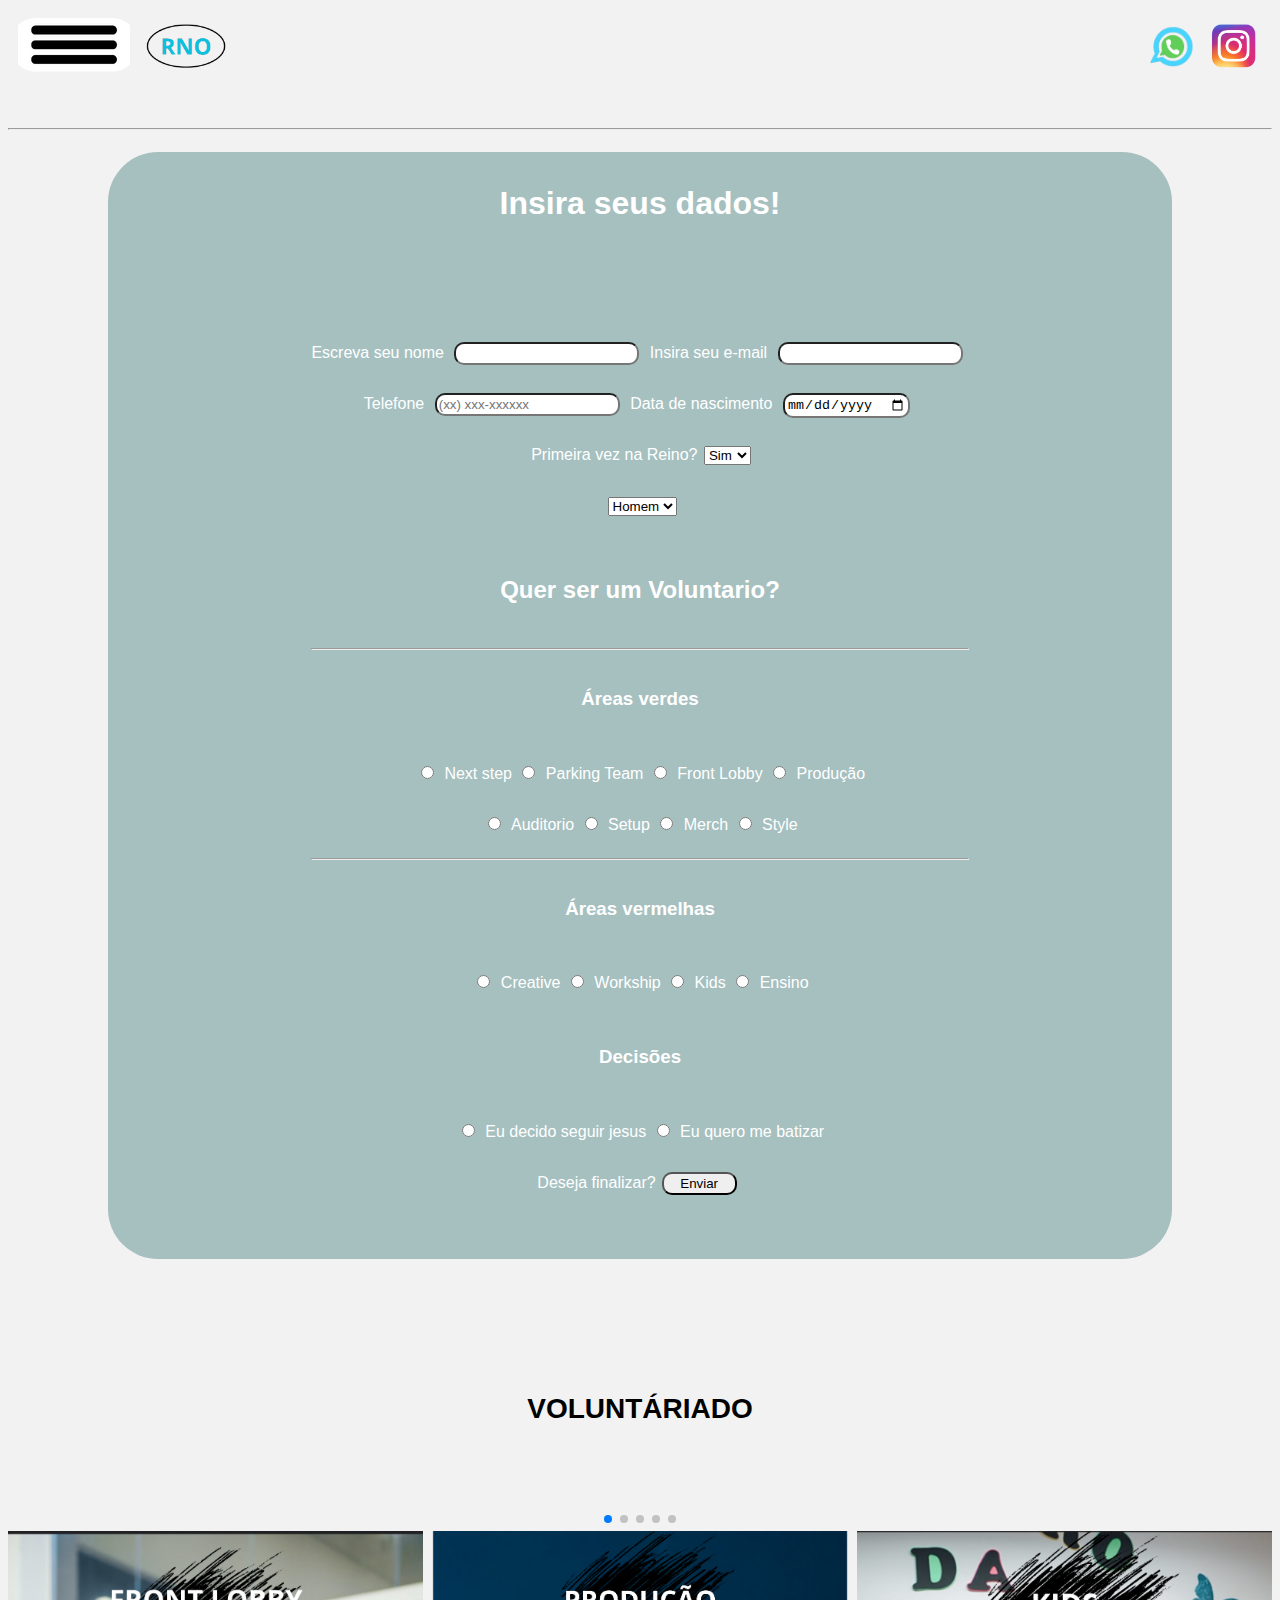
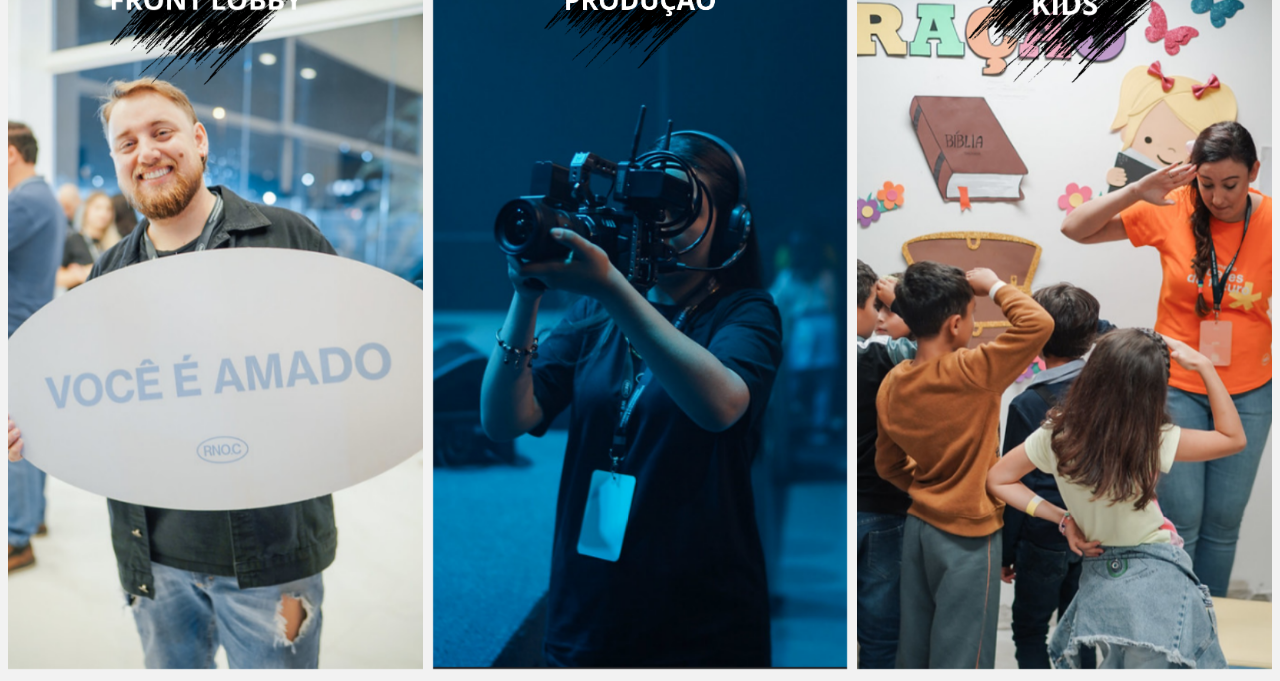
==== novo.voluntario.index.html @ a08fb7a7 "novo.voluntario.index.html" ====
<!Doctype html>
<html>

<head>
   <meta charset="UTF-8">
   <meta name="view-port" content="width=width, initial-scale=1.0">
   <title>Reino church</title>
   <meta name="keywords" content="Chuch,Igreja,Reino church,igreja Reino">
   <meta name="author" content="Elias joão do nascimento jr">
   <link rel="stylesheet" href="reset.css">
   <link href="https://fonts.googleapis.com/css2?family=Poppins:wght@500;600;700&display=swap" rel="stylesheet">
   <link rel="stylesheet" href="https://cdn.jsdelivr.net/npm/swiper@10/swiper-bundle.min.css" />
   <link rel="stylesheet" href="styles.mobile.css">
   <link rel="stylesheet" href="header.css">
   <link rel="icon" type="image/icon" href="Favicon-Reino.png">

</head>

<body>
   <header class="cabecalho">
      <div class="container">
         <input type="checkbox" id="menu" class="container__botao">
         <label for="menu">
            <span class="cabecalho__menu-hamburger container_imagem"></span>
         </label> <!-- até aqui-->
         <ul class="lista-menu">
            <li class="lista-menu__titulo">
               <br>
               <a href="index.html" class="lista-menu__titulo"> Inicio</a>
            </li>

            <li class="lista-menu__item">
               <a href="#" class="lista-menu__link">Volunteers</a>
            </li>
            <li class="lista-menu__item">
               <a href="#" class="lista-menu__link">Líderes</a>
            </li>
            <li class="lista-menu__item">
               <a href="#" class="lista-menu__link">Fotos</a>
            </li>
            <li class="lista-menu__item">
               <a href="#" class="lista-menu__link">Eventos</a>
            </li>
         </ul>
         <img src="Logo-reino.png" class="container_imagem"
            alt="Logo da Reino church"></imag>
      </div>
      <div class="container">

         <img src="Whatssapp.png" class="acesso" alt="Logo Whatssapp">
         <img src="Log.insta.png " class="container_imagem tamanho_logo"
            alt="Logo do instagram">


      </div>
   </header>
   <br>
   <br>
   <hr>
   <div class="Volunteers">

      <h1> Insira seus dados! </h1>
      <br>

      <form class="formulario">
         <label for="nome">Escreva seu nome </label>
         <input type="text" name="nome">

         <label for="e-mail"> Insira seu e-mail </label>
         <input type="text" e-mail="e-mail">

         <br>
         <label for="telefone">Telefone </label>
         <input type="tel" number="telefone" placeholder="(xx) xxx-xxxxxx" pattern="[0-9]{2}-[0-9]{3}-[0-9]{6}">

         <label for="nascimento"> Data de nascimento </label>
         <input type="date" id="birth">

         <br>
         <label for="First" class="escolha"> Primeira vez na Reino? </label>
         <select id="First" name="Place">
            <option value="Sim">Sim</option>
            <option value="Não">Não</option>
         </select>
         <br>
         <label for="First" class="escolha"> </label>
         <select id="First" name="Place">
            <option value="Homem">Homem</option>
            <option value="Mulher">Mulher</option>
         </select>
         <h2>
            Quer ser um Voluntario?
         </h2>
         <hr>
          <h3> Áreas verdes</h3>

         
        <input type="radio" id="Next step" name="grupo" value="Next step">
         <label for="Merch"> Next step </label>
         <input type="radio" id="Parking Team" name="grupo" value="Parking team">
         <label for="Paaking team"> Parking Team </label>
         <input type="radio" id="Front Lobby" name="grupo" value="Front Lobby">
         <label for="Front Lobby"> Front Lobby </label>
         <input type="radio" id="Produção" name="grupo" value="Produção">
         <label for="Produção"> Produção </label>
         <br>
         <input type="radio" id="Auditorio" name="grupo" value="Auditorio">
         <label for="Auditorio"> Auditorio </label>
         <input type="radio" id="Setup" name="grupo" value="Setup">
         <label for="Setup"> Setup </label>
         <input type="radio" id="Merch" name="grupo" value="Merch">
         <label for="Merch"> Merch </label>
          <input type="radio" id="Style" name="grupo" value="Style">
         <label for="Merch"> Style </label>
        
         
        
        
         <hr>
         <h3> Áreas vermelhas</h3>
          <input type="radio" id="Creative" name="grupo" value="Creative">
         <label for="Creative"> Creative </label>
         <input type="radio" id="Workship" name="grupo" value="Workship">
         <label for="Workiship"> Workship </label>
          <input type="radio" id="Kids" name="grupo" value="Kids">
          <label for="Kids"> Kids </label>
         <input type="radio" id="Ensino" name="grupo" value="ensino">
         <label for="Photo"> Ensino </label>
        
           <br>
           <h3>Decisões</h3>
           <input type="radio" id="decisao" name="grupo" value="decisao">
         <label for="Lideres"> Eu decido seguir jesus </label>
         <input type="radio" id="batismo" name="grupo" value="batismo">
         <label for="Lideres"> Eu quero me batizar </label>
         <br>
         <label for="submition">Deseja finalizar?</label>
         <input type="submit" value="Enviar" class="button-submition">

         


      </form>


      <br>
      <br>


   </div>
   <br>
   <br>
   <br>

   <section class="carrossel">
      <h2 class="carrossel__texto">Voluntáriado</h2>

      <!-- Slider main container -->
      <div class="swiper">
         <!-- Additional required wrapper -->
         <!-- troca de fotos ao clicar -->
         <div class="swiper-pagination"></div>
         <div class="swiper-wrapper">
            <!-- Slides -->
            <div class="swiper-slide"><img src="FRONT LOB.png"
                  alt="Foto evento mente de governo"></div>
            <div class="swiper-slide"><img src="PRODUÇÃO.png"
                  alt="Foto evento entre perguntas e pergaminhos"></div>
            <div class="swiper-slide"><img src="KIDS.png"
                  alt="Foto evento simplismente Jesus"></div>
                  <div class="swiper-slide"><img src="LÍDERES.png"
                     alt="Foto evento simplismente Jesus"></div>
                     <div class="swiper-slide"><img src="HOSPITALIDADE.png"
                        alt="Foto evento simplismente Jesus"></div>
                        <div class="swiper-slide"><img src="WORSHIP.png"
                           alt="Foto evento simplismente Jesus"></div>
                           <div class="swiper-slide"><img src="WORSHIP2.png"
                              alt="Foto evento simplismente Jesus"></div>


         <!-- If we need navigation buttons/ serve para navegação dos botõe.. foi olcutado -->
         <div class="swiper-button-prev"></div>
         <div class="swiper-button-next"></div>
      </div>


      <div class="agenda">
         <!-- 1° linha-->
         <div class="agenda_descrição">
            <!--1° coluna-->
            <div class="descrição">
               <!--
         <h3 class="descrição__titulo">Horarios disponíveis?</h3>
         <h2 class="data__titilo-disponivel">Agenda</h2>

         2° coluna
          <img src="imagens/agenda.png" class="imagem__agenda" alt="Imagem de uma agenda">  ajustar depois
         -->

            </div>
         </div>
      </div>
      <!--2° linha
 <div class="agenda__botoes">
   <a href="" class="botoes__ancora"> Clique aqui para agendar</a>
 </div>
 -->
   </section>
   <script>
      function getAge(birth) {
         const current = new Date()
         let diff = current.getFullYear() - birth.getFullYear()

         if (
            new Date(current.getFullYear(), current.getMonth(), current.getDate()) <
            new Date(current.getFullYear(), birth.getMonth(), birth.getDate())
         )
            diff--

         return diff
      }

      // "Pegar" os elementos dos campos:
      const birthField = document.querySelector('#birth')
      const ageField = document.querySelector('#age')

      // Calcular a idade sempre que o campo da data de nascimento for alterado:
      birthField.addEventListener('change', (event) => {
         const date = new Date(event.target.value)

         // concatenando a idade calculada com o termo "anos":
         ageField.value = getAge(date) + ' anos'
      })
   </script>

   <script src="https://cdn.jsdelivr.net/npm/swiper@10/swiper-bundle.min.js"></script>
   <script>
      const swiper = new Swiper('.swiper', {
         spaceBetween: 10,
         slidesPerView: 3,
         pagination: {
            el: '.swiper-pagination',
            type: 'bullets',

         },
      });
   </script>
</body>

</html>
---- styles.mobile.css ----
@import url("styles/header.css");
@import url("styles.banner.css");
@import url("carrossel.css");
:root{
    --Cor-de-fundo:#f2f2f2;
    --Azul:rgb(135, 217, 241);
    --laranja:orange;
    --preto: black;
    --marron:#9e735f;
    --fonte-principal:"arial";
}
body{
    background-color: var(--Cor-de-fundo);
    font-family: var(--fonte-principal);
    font-size: 16px;
    font-weight: 300;
    font-display: swap;
    
}.formulario{
   text-align:center;
}
---- header.css ----
.cabecalho__menu-hamburger{
       width: 35px;
       height:35px;
       background-image: url("menu-hamburger.png");
       background-repeat: no-repeat;
       background-position: center;
       display:inline-block;
       margin: 0px 0px 0px 10px;
}

.cabecalho{
       
       background-color: var(--cor-de-fundo);
       display: flex;
       justify-content: space-between;
       align-items: center;
       position: relative; /** permite inserir outros atributos a botar pra cima pra baixo **/
       width: -880px;
}
.container{
       display: flex;
       align-items: center;
       background-color: var(--cor-de-fundo);
}

.container_imagem{
       padding: 1em;
       text-align: center;
       width: 80px;

}

.tamanho_logo,.acesso{
       width: 45px;
       
}
.lista-menu{
       display: none;
       position: absolute; /** determina quem vem antes de depois da posição do menu **/
       top: 84%; /* serve para descer a lista do menu */
       width: 30vw;
       margin: 0px 0px 0px -40px;
       list-style-type: none;
       background-color: var(--Cor-de-fundo);
}

.container__botao:checked~ .lista-menu{
       display: block; /** o ~ usado serve como condicionador ***/
}

 .lista-menu__item{
    padding: 1em;
    background-color: var(--branco);
}

.lista-menu__titulo{
       color: var(--laranja);
       font-weight: 600;
	   text-decoration:none;
	   text-transform: uppercase;
	   margin: 0px 0px 0px 10.1px;
} 

.lista-menu__link{
       color: var(--preto);
       -webkit-background-clip: text;
       -webkit-animation-fill-color:transparent;
       background-clip: text;
       text-transform: uppercase;
       text-decoration: none;
}

.container__botao{
       display: none;
}

.Volunteers{
	background-color:#a6c0bf;
	border-radius: 50px;
	text-align:center;
	align-items:center;
	color: white;
	line-height: 3.2;
	box-shadow: blue;
	text-decoration:none;
	margin: 0px 100px 0px 100px;
	
}
.button{
	
	text-decoration:none;
	border-radius: 5px;
	text-align:center;
	color:white;
	display:inline-block;
	font-size:16px;
	margin: 4px 2px;
	
	
}
.bnt1{
	background-color:white;
	color:black;
	border-radius: 5px;
	text-decoration: none;
	margin: 3px 8px;
	cursor:pointer;
	display:inline-block;
}
.bnt1:hover{
	background-color:#a6c0bf;
}
.formulario{
       display: inline-table;
       text-align: center;
}
.formulario label{
       display: inline-flexbox;
}
.formulario input{
       padding: 2px 3px;
       margin: 6px 6px 10px;
       border-radius: 10px;
	border-styles:insert;
	padding-inline: 2px;
}
.escolha{
       padding: 2px 2px;
}
.h2{
       border:2px #fff;
       
}
.button-submition{
       width: 75px;
       
}
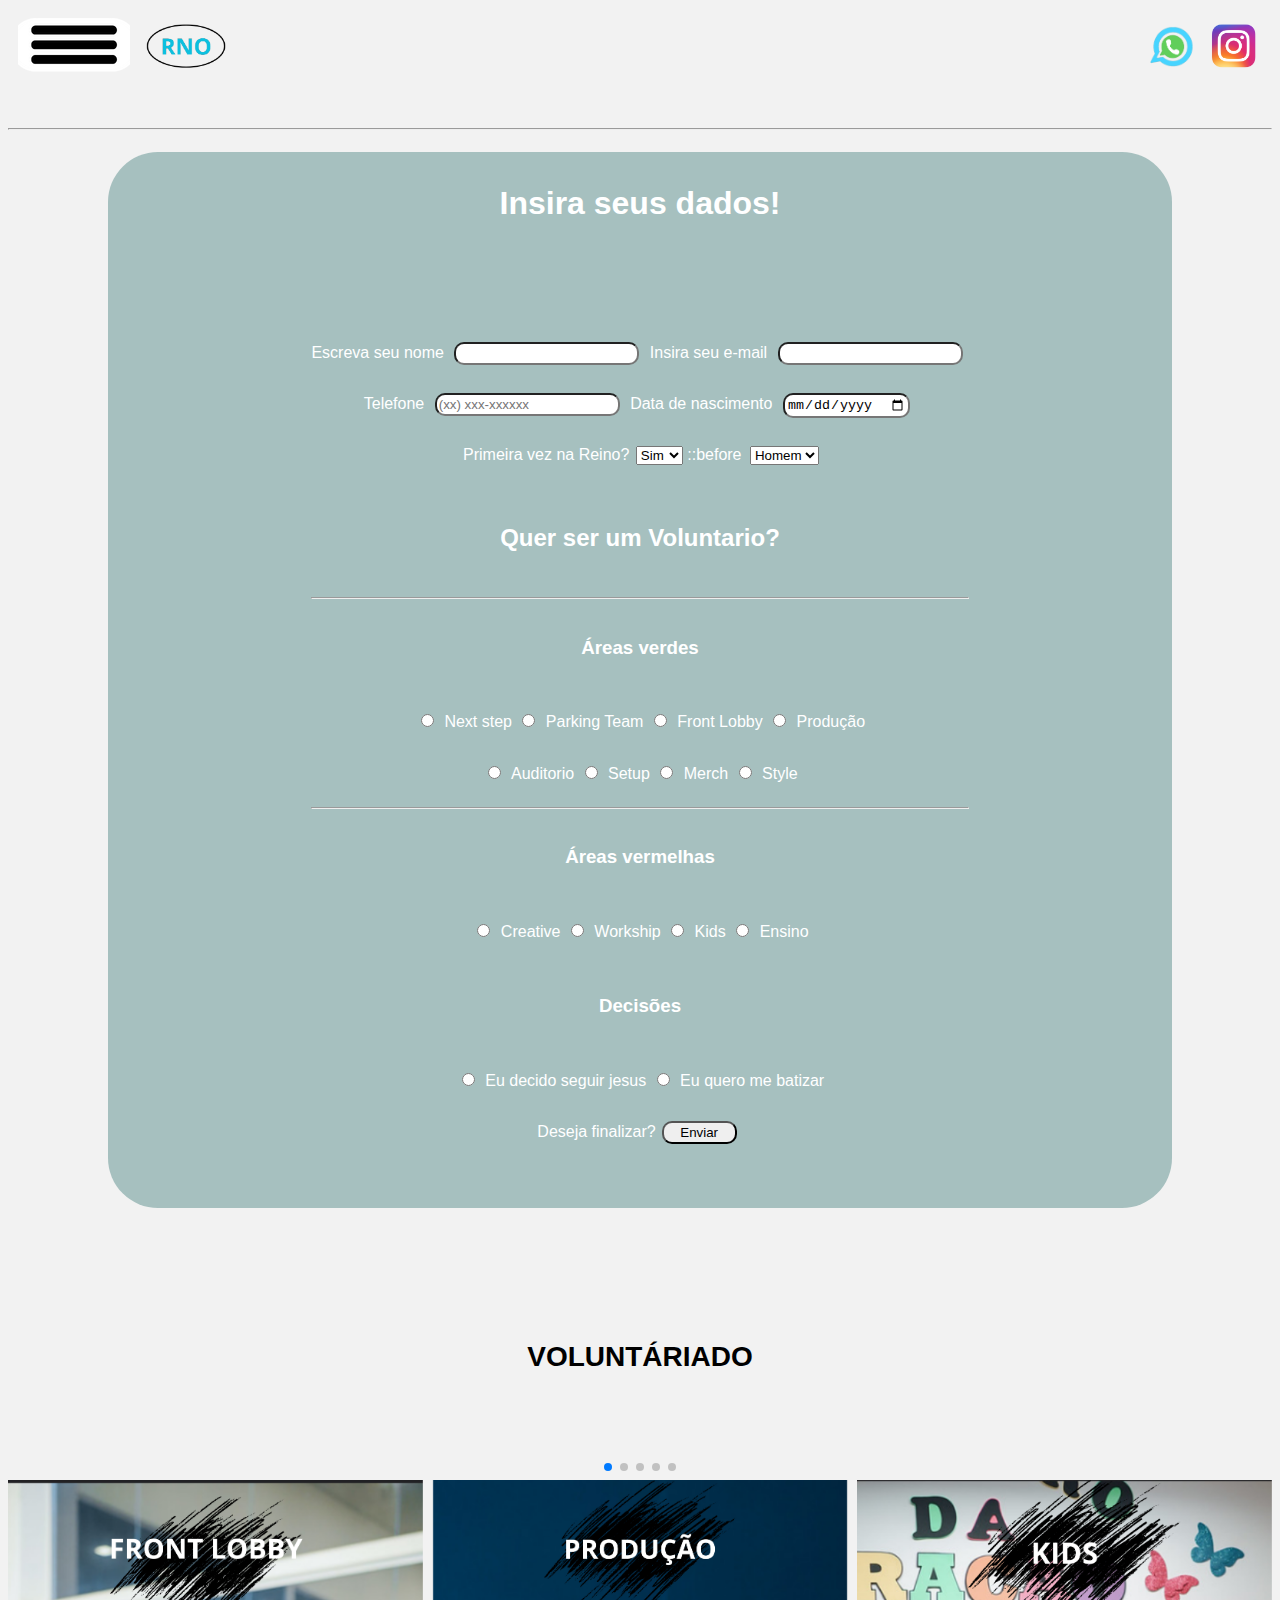
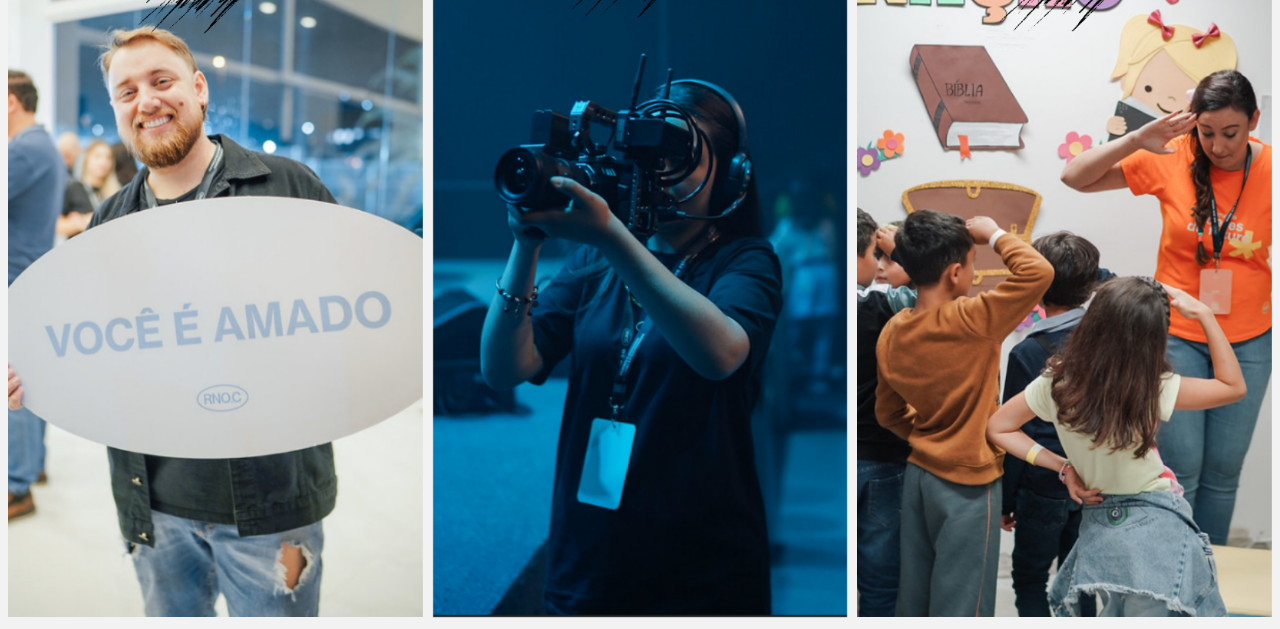
==== commit 1ad86522: "novo.voluntario.index.html" ====
--- a/novo.voluntario.index.html
+++ b/novo.voluntario.index.html
@@ -82,7 +82,7 @@
             <option value="Sim">Sim</option>
             <option value="Não">Não</option>
          </select>
-         <br>
+        ::before
          <label for="First" class="escolha"> </label>
          <select id="First" name="Place">
             <option value="Homem">Homem</option>
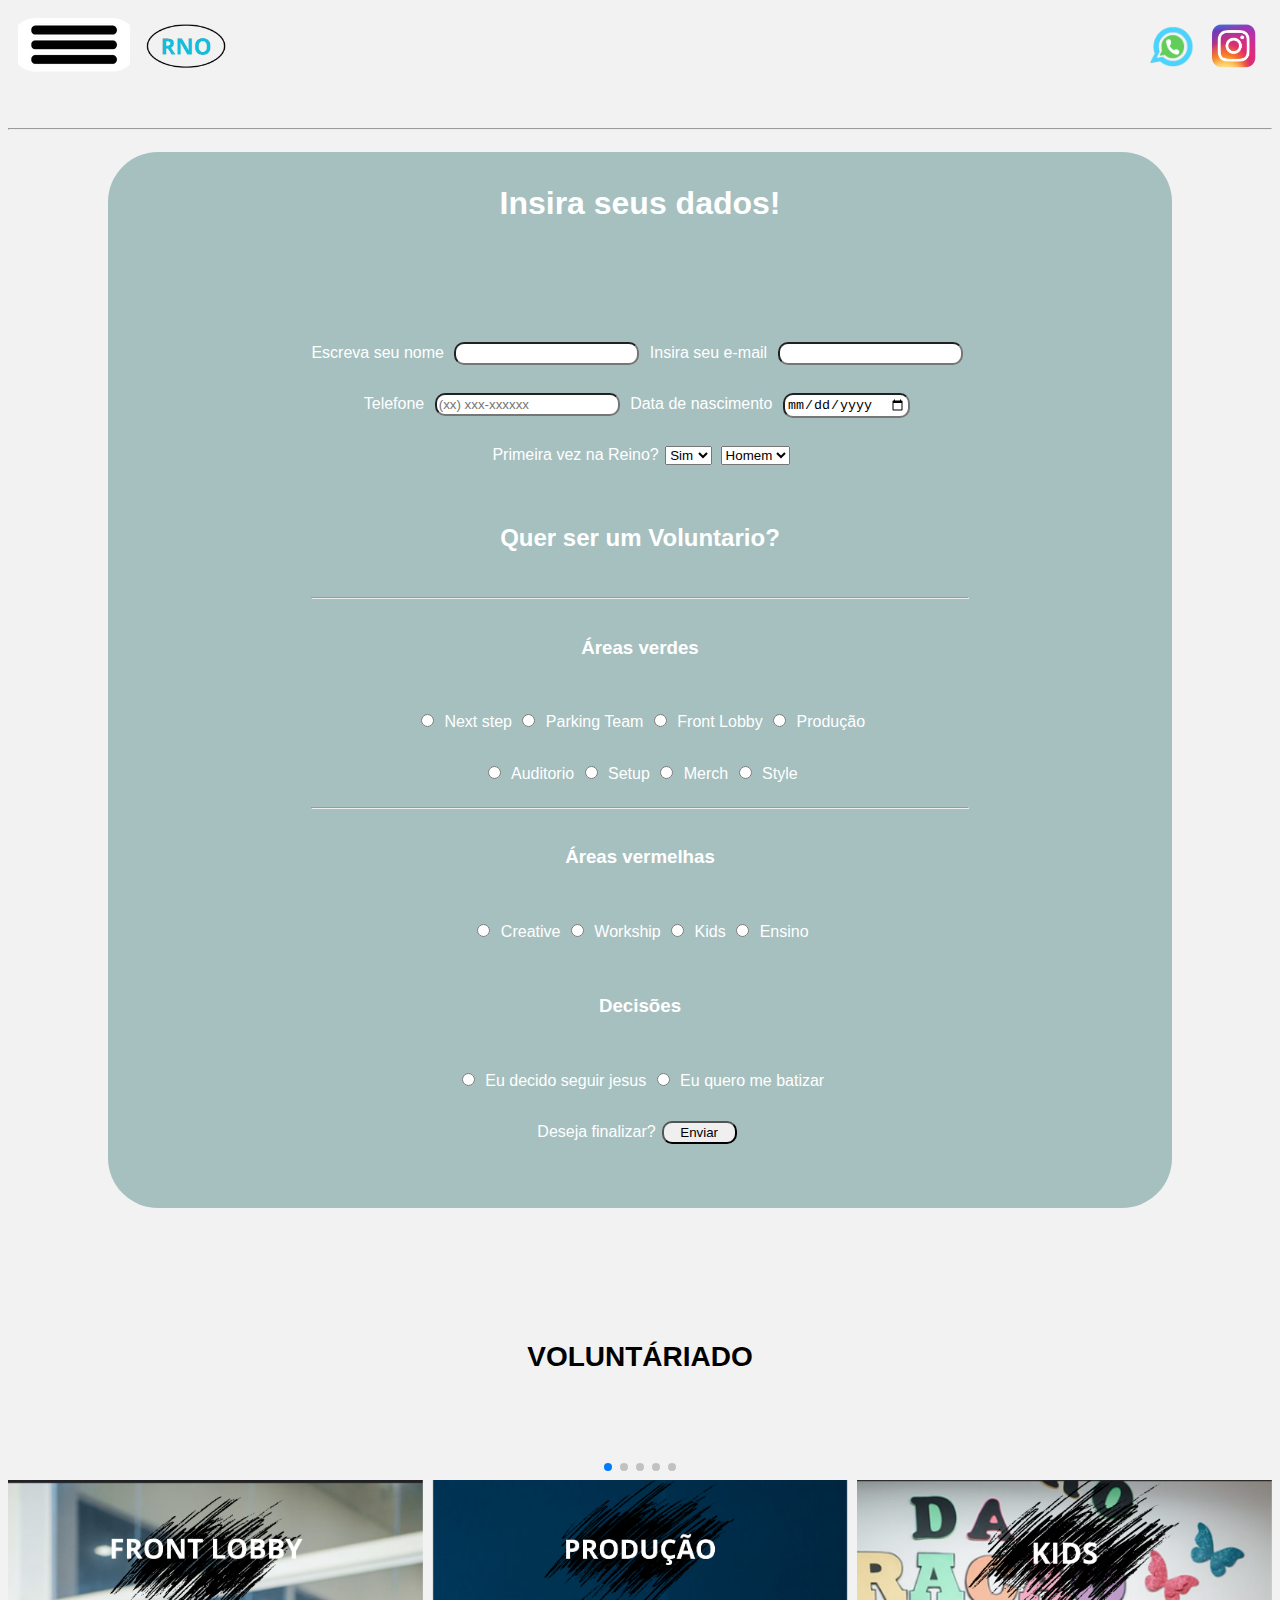
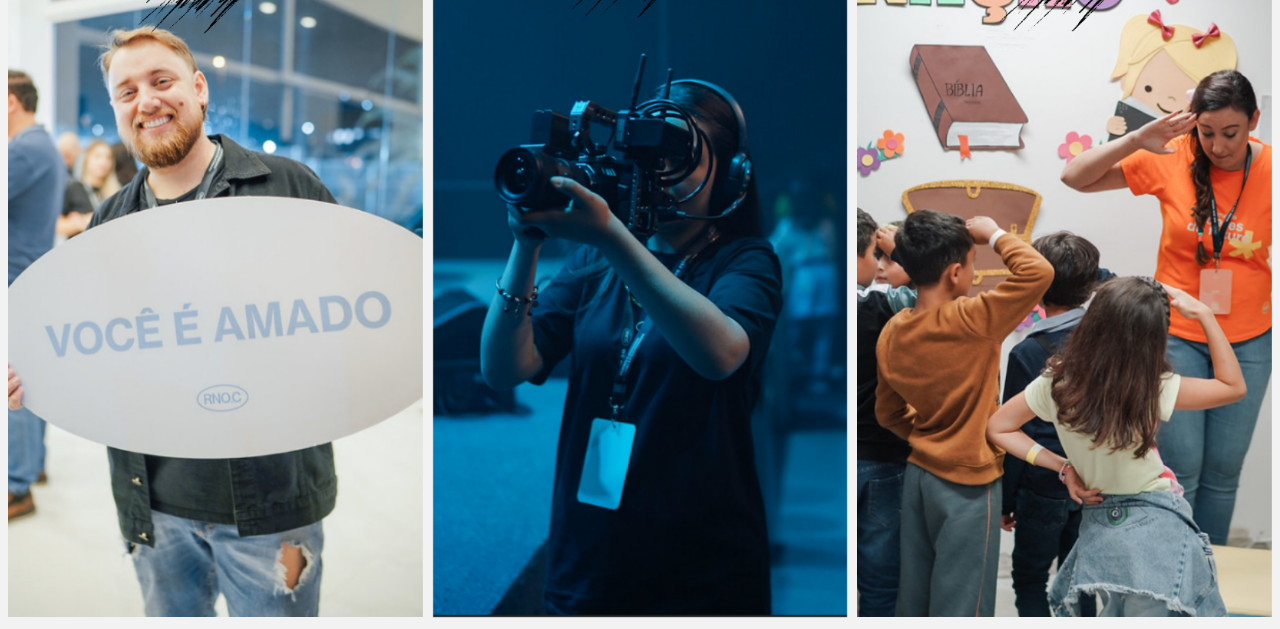
==== commit 1684c563: "novo.voluntario.index.html" ====
--- a/novo.voluntario.index.html
+++ b/novo.voluntario.index.html
@@ -82,7 +82,6 @@
             <option value="Sim">Sim</option>
             <option value="Não">Não</option>
          </select>
-        ::before
          <label for="First" class="escolha"> </label>
          <select id="First" name="Place">
             <option value="Homem">Homem</option>
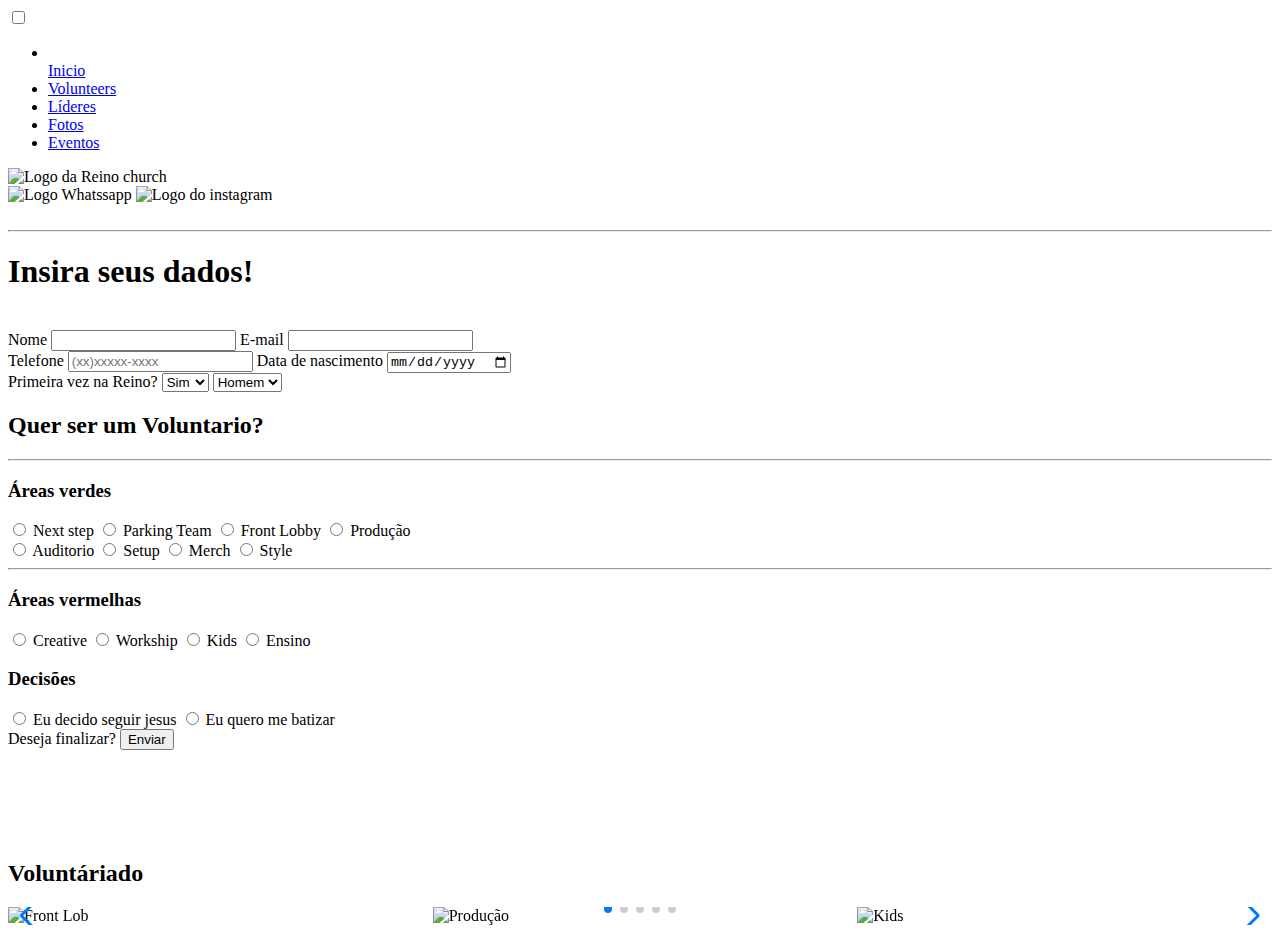
==== commit ba7161ce: "Add files via upload" ====
--- a/novo.voluntario.index.html
+++ b/novo.voluntario.index.html
@@ -10,9 +10,9 @@
    <link rel="stylesheet" href="reset.css">
    <link href="https://fonts.googleapis.com/css2?family=Poppins:wght@500;600;700&display=swap" rel="stylesheet">
    <link rel="stylesheet" href="https://cdn.jsdelivr.net/npm/swiper@10/swiper-bundle.min.css" />
-   <link rel="stylesheet" href="styles.mobile.css">
-   <link rel="stylesheet" href="header.css">
-   <link rel="icon" type="image/icon" href="Favicon-Reino.png">
+   <link rel="stylesheet" href="../Volunteers Manager System.css/Styles/styles.mobile.css">
+   <link rel="stylesheet" href="../Volunteers Manager System.css/Styles/header.css">
+   <link rel="icon" type="image/icon" href="../Volunteers Manager System.css/imagens/Favicon-Reino.png">
 
 </head>
 
@@ -42,48 +42,50 @@
                <a href="#" class="lista-menu__link">Eventos</a>
             </li>
          </ul>
-         <img src="Logo-reino.png" class="container_imagem"
+         <img src="../Volunteers Manager System.css/imagens/Logo-reino.png" class="container_imagem"
             alt="Logo da Reino church"></imag>
       </div>
       <div class="container">
 
-         <img src="Whatssapp.png" class="acesso" alt="Logo Whatssapp">
-         <img src="Log.insta.png " class="container_imagem tamanho_logo"
+         <img src="../Volunteers Manager System.css/imagens/Whatssapp.png" class="acesso" alt="Logo Whatssapp">
+         <img src="../Volunteers Manager System.css/imagens/Log.insta.png" class="container_imagem tamanho_logo"
             alt="Logo do instagram">
 
 
       </div>
    </header>
    <br>
-   <br>
    <hr>
    <div class="Volunteers">
 
       <h1> Insira seus dados! </h1>
       <br>
 
-      <form class="formulario">
-         <label for="nome">Escreva seu nome </label>
-         <input type="text" name="nome">
-
-         <label for="e-mail"> Insira seu e-mail </label>
-         <input type="text" e-mail="e-mail">
-
+      <form class="formulario" action="https://api.sheetmonkey.io/form/mSFvk3UHHxduAbb7v1hV99" method="post">
+        
+         <label>
+         <span>Nome</span>
+         <input type="text" name="Nome">
+         </label>
+
+         <label>E-mail</label>
+         <input type="email"  name="email" e-mail="E-mail">
+         
          <br>
          <label for="telefone">Telefone </label>
-         <input type="tel" number="telefone" placeholder="(xx) xxx-xxxxxx" pattern="[0-9]{2}-[0-9]{3}-[0-9]{6}">
-
-         <label for="nascimento"> Data de nascimento </label>
-         <input type="date" id="birth">
-
-         <br>
-         <label for="First" class="escolha"> Primeira vez na Reino? </label>
-         <select id="First" name="Place">
+         <input type="number"  name="Telefone" number="telefone" required placeholder="(xx)xxxxx-xxxx">
+
+         <label for="Data de aniversário"> Data de nascimento </label>
+         <input type="date" name="data de aniversário" value="Data de aniversário">
+
+         <br>
+         <label for="primeira vez" class="escolha"> Primeira vez na Reino? </label>
+         <select id="First" name="Primeira vez">
             <option value="Sim">Sim</option>
             <option value="Não">Não</option>
          </select>
          <label for="First" class="escolha"> </label>
-         <select id="First" name="Place">
+         <select id="Sexo" name="Sexo">
             <option value="Homem">Homem</option>
             <option value="Mulher">Mulher</option>
          </select>
@@ -91,53 +93,48 @@
             Quer ser um Voluntario?
          </h2>
          <hr>
-          <h3> Áreas verdes</h3>
-
-         
-        <input type="radio" id="Next step" name="grupo" value="Next step">
+         <h3> Áreas verdes</h3>
+
+
+         <input type="radio" id="Next step" name="Volunteers" value="Next step">
          <label for="Merch"> Next step </label>
-         <input type="radio" id="Parking Team" name="grupo" value="Parking team">
+         <input type="radio" id="Parking Team" name="Volunteers" value="Parking team">
          <label for="Paaking team"> Parking Team </label>
-         <input type="radio" id="Front Lobby" name="grupo" value="Front Lobby">
+         <input type="radio" id="Front Lobby" name="Volunteers" value="Front Lobby">
          <label for="Front Lobby"> Front Lobby </label>
-         <input type="radio" id="Produção" name="grupo" value="Produção">
+         <input type="radio" id="Produção" name="Volunteers" value="Produção">
          <label for="Produção"> Produção </label>
          <br>
-         <input type="radio" id="Auditorio" name="grupo" value="Auditorio">
+         <input type="radio" id="Auditorio" name="Volunteers" value="Auditorio">
          <label for="Auditorio"> Auditorio </label>
-         <input type="radio" id="Setup" name="grupo" value="Setup">
+         <input type="radio" id="Setup" name="Volunteers" value="Setup">
          <label for="Setup"> Setup </label>
-         <input type="radio" id="Merch" name="grupo" value="Merch">
+         <input type="radio" id="Merch" name="Volunteers" value="Merch">
          <label for="Merch"> Merch </label>
-          <input type="radio" id="Style" name="grupo" value="Style">
+         <input type="radio" id="Style" name="Volunteers" value="Style">
          <label for="Merch"> Style </label>
-        
-         
-        
-        
+
          <hr>
          <h3> Áreas vermelhas</h3>
-          <input type="radio" id="Creative" name="grupo" value="Creative">
+         <input type="radio" id="Creative" name="Volunteers" value="Creative">
          <label for="Creative"> Creative </label>
-         <input type="radio" id="Workship" name="grupo" value="Workship">
+         <input type="radio" id="Workship" name="volunteers" value="Workship">
          <label for="Workiship"> Workship </label>
-          <input type="radio" id="Kids" name="grupo" value="Kids">
-          <label for="Kids"> Kids </label>
-         <input type="radio" id="Ensino" name="grupo" value="ensino">
-         <label for="Photo"> Ensino </label>
-        
-           <br>
-           <h3>Decisões</h3>
-           <input type="radio" id="decisao" name="grupo" value="decisao">
-         <label for="Lideres"> Eu decido seguir jesus </label>
-         <input type="radio" id="batismo" name="grupo" value="batismo">
-         <label for="Lideres"> Eu quero me batizar </label>
+         <input type="radio" id="Kids" name="Volunteers" value="Kids">
+         <label for="Kids"> Kids </label>
+         <input type="radio" id="Ensino" name="Volunteers" value="ensino">
+         <label for="Ensino"> Ensino </label>
+
+         <br>
+         <h3>Decisões</h3>
+         <input type="radio" id="Aceito a jesus" name="Aceito a jesus" value="Sim">
+         <label for="Aceito a jesus"> Eu decido seguir jesus </label>
+         <input type="radio" id="Batismo" name="Deseja se batizar" value="Desejo me batizar">
+         <label for="Batismo"> Eu quero me batizar </label>
          <br>
          <label for="submition">Deseja finalizar?</label>
          <input type="submit" value="Enviar" class="button-submition">
 
-         
-
 
       </form>
 
@@ -154,41 +151,40 @@
    <section class="carrossel">
       <h2 class="carrossel__texto">Voluntáriado</h2>
 
-      <!-- Slider main container -->
       <div class="swiper">
-         <!-- Additional required wrapper -->
-         <!-- troca de fotos ao clicar -->
+
          <div class="swiper-pagination"></div>
          <div class="swiper-wrapper">
-            <!-- Slides -->
-            <div class="swiper-slide"><img src="FRONT LOB.png"
-                  alt="Foto evento mente de governo"></div>
-            <div class="swiper-slide"><img src="PRODUÇÃO.png"
-                  alt="Foto evento entre perguntas e pergaminhos"></div>
-            <div class="swiper-slide"><img src="KIDS.png"
-                  alt="Foto evento simplismente Jesus"></div>
-                  <div class="swiper-slide"><img src="LÍDERES.png"
-                     alt="Foto evento simplismente Jesus"></div>
-                     <div class="swiper-slide"><img src="HOSPITALIDADE.png"
-                        alt="Foto evento simplismente Jesus"></div>
-                        <div class="swiper-slide"><img src="WORSHIP.png"
-                           alt="Foto evento simplismente Jesus"></div>
-                           <div class="swiper-slide"><img src="WORSHIP2.png"
-                              alt="Foto evento simplismente Jesus"></div>
-
-
-         <!-- If we need navigation buttons/ serve para navegação dos botõe.. foi olcutado -->
-         <div class="swiper-button-prev"></div>
-         <div class="swiper-button-next"></div>
-      </div>
-
-
-      <div class="agenda">
-         <!-- 1° linha-->
-         <div class="agenda_descrição">
-            <!--1° coluna-->
-            <div class="descrição">
-               <!--
+
+            <div class="swiper-slide"><img src="../Volunteers Manager System.css/imagens/Imagens Grupos/FRONT LOB.png"
+                  alt="Front Lob"></div>
+            <div class="swiper-slide"><img src="../Volunteers Manager System.css/imagens/Imagens Grupos/PRODUÇÃO.png"
+                  alt="Produção"></div>
+            <div class="swiper-slide"><img src="../Volunteers Manager System.css/imagens/Imagens Grupos/KIDS.png"
+                  alt="Kids"></div>
+            <div class="swiper-slide"><img src="../Volunteers Manager System.css/imagens/Imagens Grupos/LÍDERES.png"
+                  alt="Líderes"></div>
+            <div class="swiper-slide"><img
+                  src="../Volunteers Manager System.css/imagens/Imagens Grupos/HOSPITALIDADE.png" alt="HOSPITALIDADE">
+            </div>
+            <div class="swiper-slide"><img src="../Volunteers Manager System.css/imagens/Imagens Grupos/WORSHIP.png"
+                  alt="Workship"></div>
+            <div class="swiper-slide"><img src="../Volunteers Manager System.css/imagens/Imagens Grupos/WORSHIP2.png"
+                  alt="Workship"></div>
+
+
+
+            <div class="swiper-button-prev"></div>
+            <div class="swiper-button-next"></div>
+         </div>
+
+
+         <div class="Box-secundario">
+            <!-- 1° linha-->
+            <div class="Box_secund">
+               <!--1° coluna-->
+               <div class="Geral">
+                  <!--
          <h3 class="descrição__titulo">Horarios disponíveis?</h3>
          <h2 class="data__titilo-disponivel">Agenda</h2>
 
@@ -196,14 +192,15 @@
           <img src="imagens/agenda.png" class="imagem__agenda" alt="Imagem de uma agenda">  ajustar depois
          -->
 
+               </div>
             </div>
          </div>
-      </div>
-      <!--2° linha
+         <!--2° linha
  <div class="agenda__botoes">
    <a href="" class="botoes__ancora"> Clique aqui para agendar</a>
  </div>
  -->
+ 
    </section>
    <script>
       function getAge(birth) {
@@ -219,15 +216,15 @@
          return diff
       }
 
-      // "Pegar" os elementos dos campos:
+
       const birthField = document.querySelector('#birth')
       const ageField = document.querySelector('#age')
 
-      // Calcular a idade sempre que o campo da data de nascimento for alterado:
+
       birthField.addEventListener('change', (event) => {
          const date = new Date(event.target.value)
 
-         // concatenando a idade calculada com o termo "anos":
+
          ageField.value = getAge(date) + ' anos'
       })
    </script>
@@ -246,4 +243,4 @@
    </script>
 </body>
 
-</html>
+</html>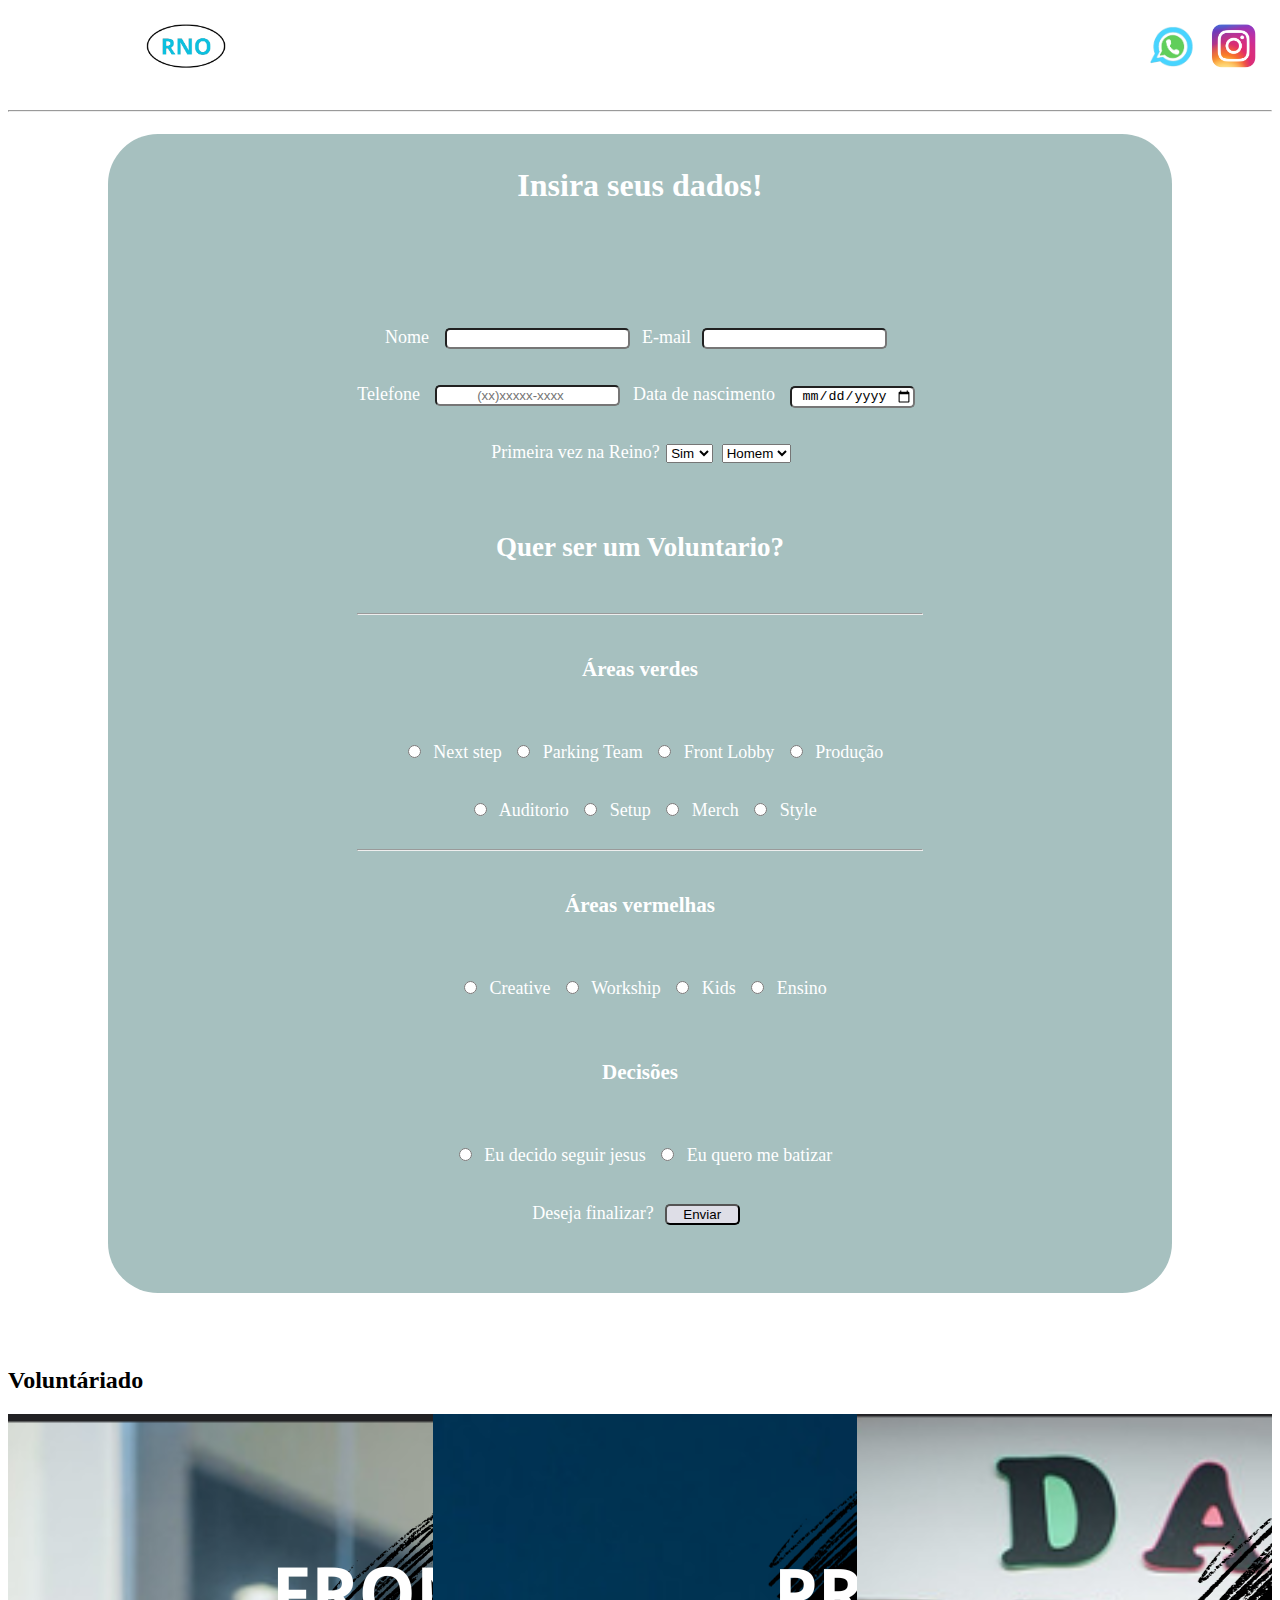
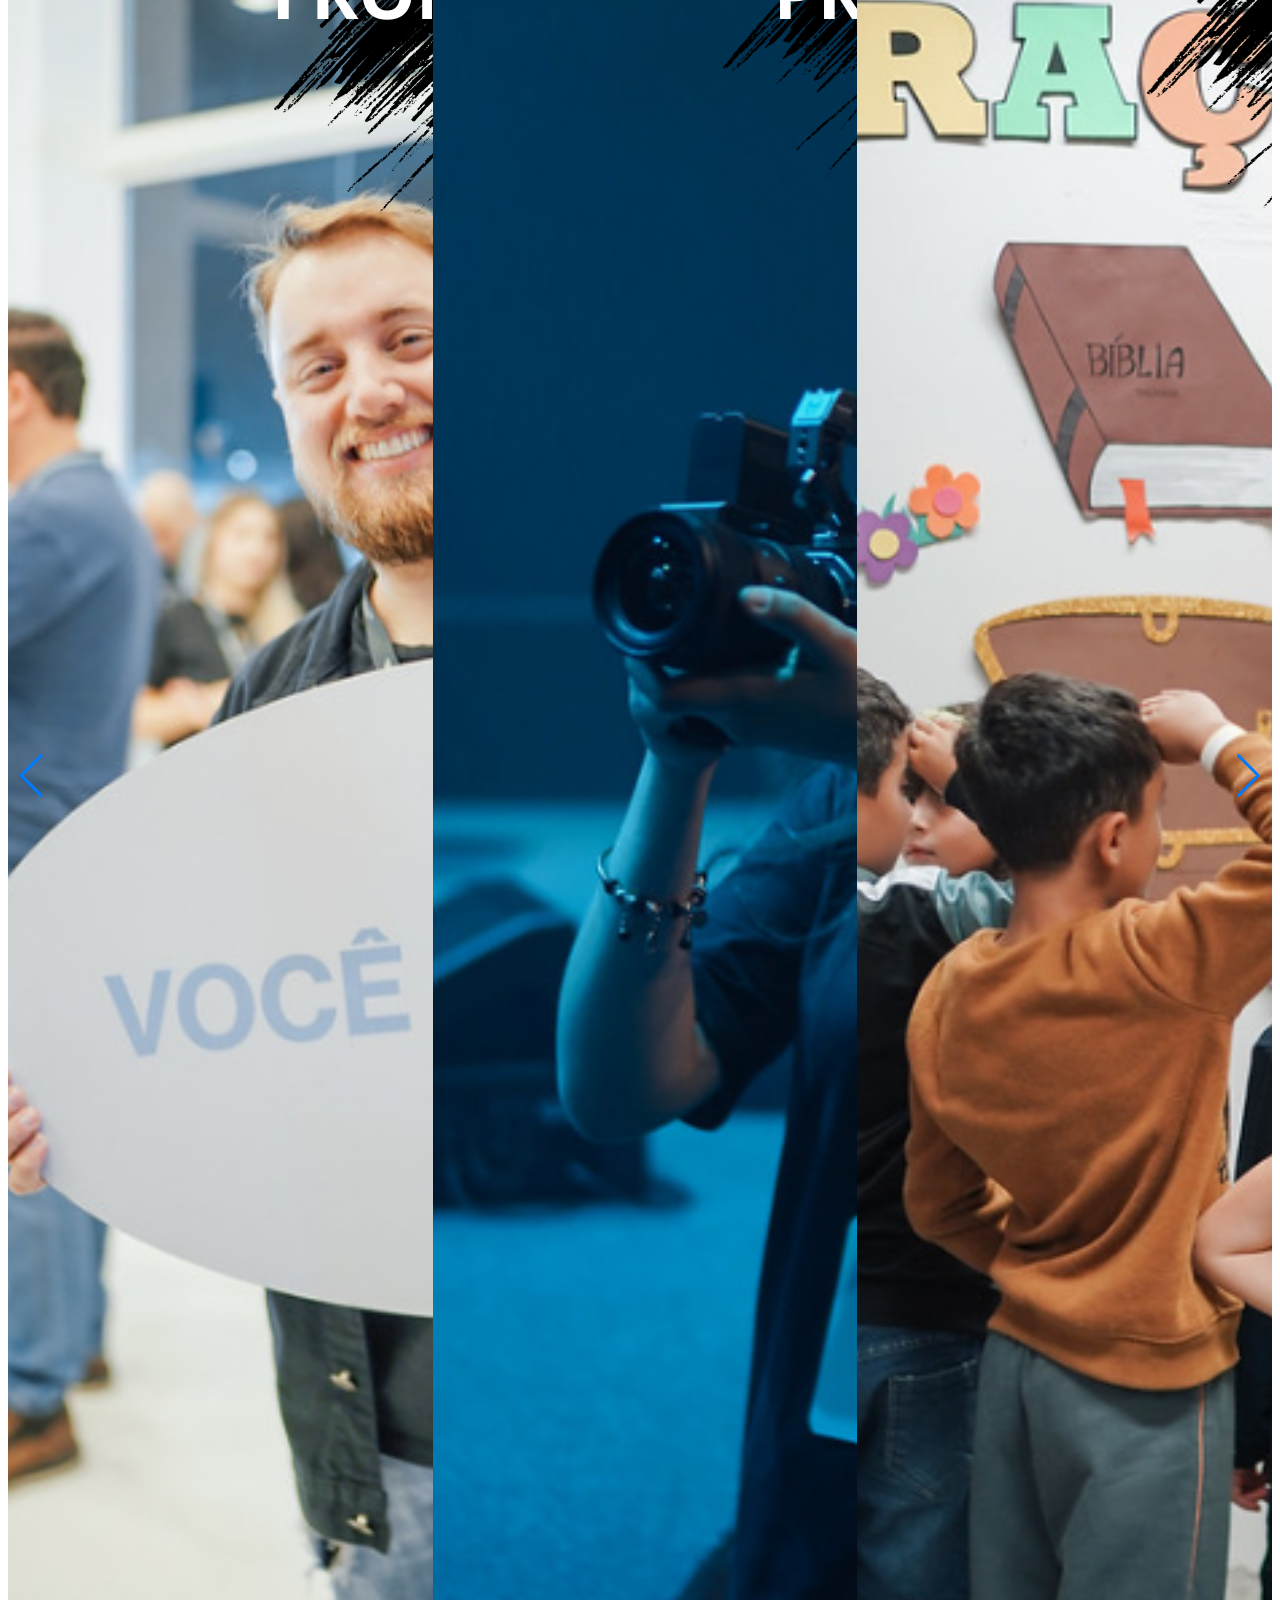
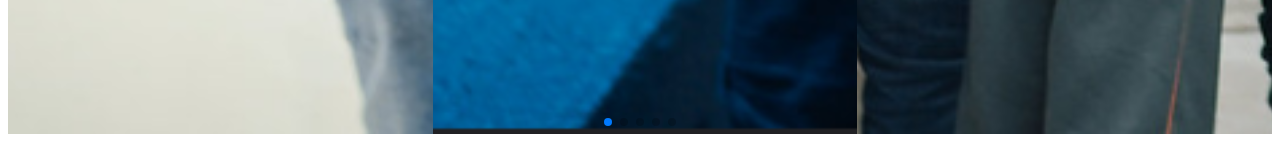
==== commit e519f770: "novo.voluntario.index.html" ====
--- a/novo.voluntario.index.html
+++ b/novo.voluntario.index.html
@@ -11,8 +11,8 @@
    <link href="https://fonts.googleapis.com/css2?family=Poppins:wght@500;600;700&display=swap" rel="stylesheet">
    <link rel="stylesheet" href="https://cdn.jsdelivr.net/npm/swiper@10/swiper-bundle.min.css" />
    <link rel="stylesheet" href="../Volunteers Manager System.css/Styles/styles.mobile.css">
-   <link rel="stylesheet" href="../Volunteers Manager System.css/Styles/header.css">
-   <link rel="icon" type="image/icon" href="../Volunteers Manager System.css/imagens/Favicon-Reino.png">
+   <link rel="stylesheet" href="header.css">
+   <link rel="icon" type="image/icon" href="Favicon-Reino.png">
 
 </head>
 
@@ -42,13 +42,13 @@
                <a href="#" class="lista-menu__link">Eventos</a>
             </li>
          </ul>
-         <img src="../Volunteers Manager System.css/imagens/Logo-reino.png" class="container_imagem"
+         <img src="Logo-reino.png" class="container_imagem"
             alt="Logo da Reino church"></imag>
       </div>
       <div class="container">
 
-         <img src="../Volunteers Manager System.css/imagens/Whatssapp.png" class="acesso" alt="Logo Whatssapp">
-         <img src="../Volunteers Manager System.css/imagens/Log.insta.png" class="container_imagem tamanho_logo"
+         <img src="Whatssapp.png" class="acesso" alt="Logo Whatssapp">
+         <img src="Log.insta.png" class="container_imagem tamanho_logo"
             alt="Logo do instagram">
 
 
@@ -156,20 +156,20 @@
          <div class="swiper-pagination"></div>
          <div class="swiper-wrapper">
 
-            <div class="swiper-slide"><img src="../Volunteers Manager System.css/imagens/Imagens Grupos/FRONT LOB.png"
+            <div class="swiper-slide"><img src="FRONT LOB.png"
                   alt="Front Lob"></div>
-            <div class="swiper-slide"><img src="../Volunteers Manager System.css/imagens/Imagens Grupos/PRODUÇÃO.png"
+            <div class="swiper-slide"><img src="PRODUÇÃO.png"
                   alt="Produção"></div>
-            <div class="swiper-slide"><img src="../Volunteers Manager System.css/imagens/Imagens Grupos/KIDS.png"
+            <div class="swiper-slide"><img src="KIDS.png"
                   alt="Kids"></div>
-            <div class="swiper-slide"><img src="../Volunteers Manager System.css/imagens/Imagens Grupos/LÍDERES.png"
+            <div class="swiper-slide"><img src="LÍDERES.png"
                   alt="Líderes"></div>
             <div class="swiper-slide"><img
-                  src="../Volunteers Manager System.css/imagens/Imagens Grupos/HOSPITALIDADE.png" alt="HOSPITALIDADE">
+                  src="HOSPITALIDADE.png" alt="HOSPITALIDADE">
             </div>
-            <div class="swiper-slide"><img src="../Volunteers Manager System.css/imagens/Imagens Grupos/WORSHIP.png"
+            <div class="swiper-slide"><img src="WORSHIP.png"
                   alt="Workship"></div>
-            <div class="swiper-slide"><img src="../Volunteers Manager System.css/imagens/Imagens Grupos/WORSHIP2.png"
+            <div class="swiper-slide"><img src="WORSHIP2.png"
                   alt="Workship"></div>
 
 
@@ -243,4 +243,4 @@
    </script>
 </body>
 
-</html>+</html>
--- a/header.css
+++ b/header.css
@@ -0,0 +1,143 @@
+.cabecalho__menu-hamburger{
+       width: 35px;
+       height:35px;
+       background-image: url("../imagens/menu-hamburger.png");
+       background-repeat: no-repeat;
+       background-position: center;
+       display:inline-block;
+       margin: 0px 0px 0px 10px;
+}
+
+.cabecalho{
+       
+       background-color: var(--cor-de-fundo);
+       display: flex;
+       justify-content: space-between;
+       align-items: center;
+       position: relative; /** permite inserir outros atributos a botar pra cima pra baixo **/
+       width: -880px;
+}
+.container{
+       display: flex;
+       align-items: center;
+       background-color: var(--cor-de-fundo);
+}
+
+.container_imagem{
+       padding: 1em;
+       text-align: center;
+       width: 80px;
+
+}
+
+.tamanho_logo,.acesso{
+       width: 45px;
+       
+}
+.lista-menu{
+       display: none;
+       position: absolute; /** determina quem vem antes de depois da posição do menu **/
+       top: 84%; /* serve para descer a lista do menu */
+       width: 30vw;
+       margin: 0px 0px 0px -40px;
+       list-style-type: none;
+       background-color: var(--Cor-de-fundo);
+}
+
+.container__botao:checked~ .lista-menu{
+       display: block; /** o ~ usado serve como condicionador ***/
+}
+
+ .lista-menu__item{
+    padding: 1em;
+    background-color: var(--branco);
+}
+
+.lista-menu__titulo{
+       color: var(--laranja);
+       font-weight: 600;
+	   text-decoration:none;
+	   text-transform: uppercase;
+	   margin: 0px 0px 0px 10.1px;
+} 
+
+.lista-menu__link{
+       color: var(--preto);
+       -webkit-background-clip: text;
+       -webkit-animation-fill-color:transparent;
+       background-clip: text;
+       text-transform: uppercase;
+       text-decoration: none;
+}
+
+.container__botao{
+       display: none;
+}
+
+.Volunteers{
+	background-color:#a6c0bf;
+	border-radius: 50px;
+	text-align:center;
+	align-items:center;
+	color: white;
+	line-height: 3.2;
+	box-shadow: blue;
+	text-decoration:none;
+	margin: 0px 100px 0px 100px;
+	
+}
+.button{
+	
+	text-decoration:none;
+	border-radius: 5px;
+	text-align:center;
+	color:white;
+	display:inline-block;
+	font-size:16px;
+	margin: 4px 2px;
+	
+	
+}
+.bnt1{
+	background-color:white;
+	color:black;
+	border-radius: 5px;
+	text-decoration: none;
+	margin: 3px 8px;
+	cursor:pointer;
+	display:inline-block;
+}
+.bnt1:hover{
+	background-color:#a6c0bf;
+}
+.formulario{
+       display: inline-table;
+       text-align: center;
+       font-size: large;
+}
+.formulario label{
+       display: inline-flexbox;
+       text-align: center;
+}
+.formulario input{
+
+       margin: 0px 8px 0px 11px;
+       border-radius: 5px;
+       text-align: center;
+       size: 50px;
+       
+       
+       
+}
+.escolha{
+       padding: 2px 2px;
+}
+.h2{
+       border:2px #fff;
+       
+}
+.button-submition{
+       width: 75px;
+       background-color: rgb(222, 222, 231);
+       
+}
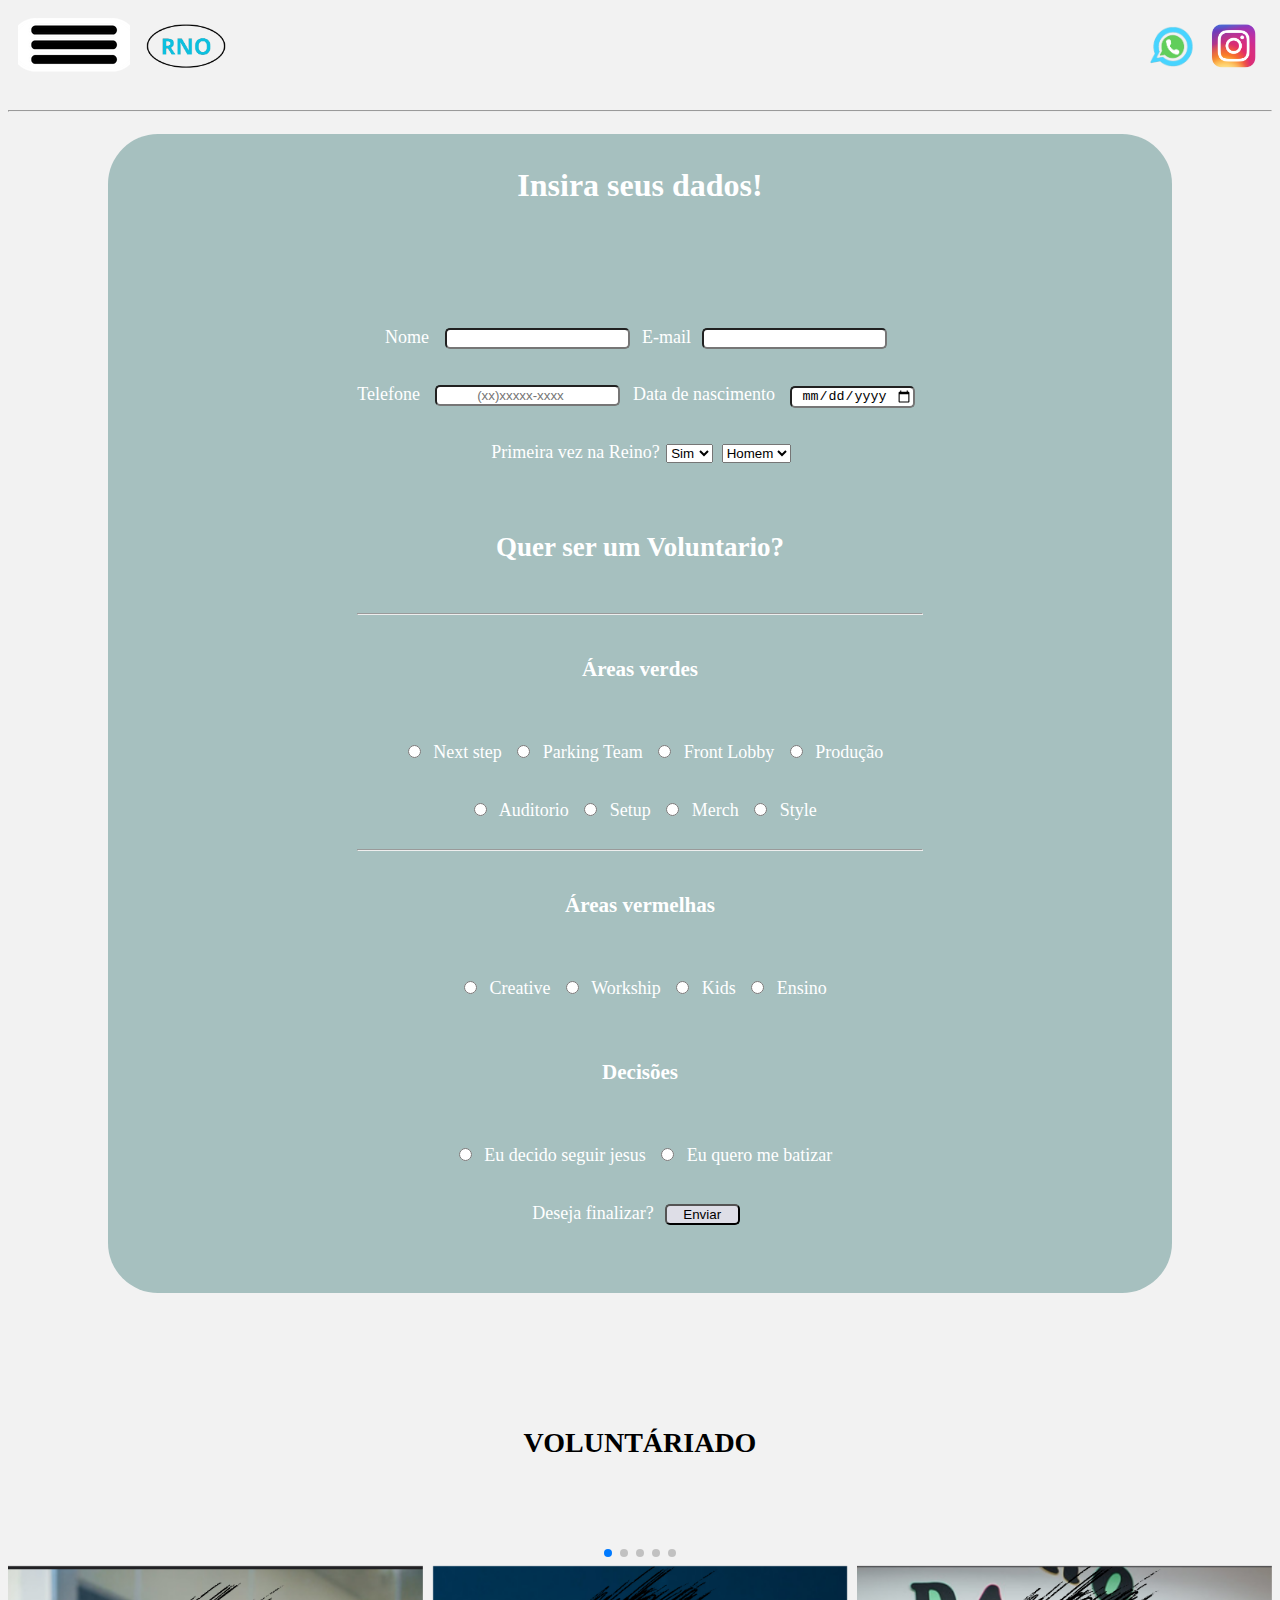
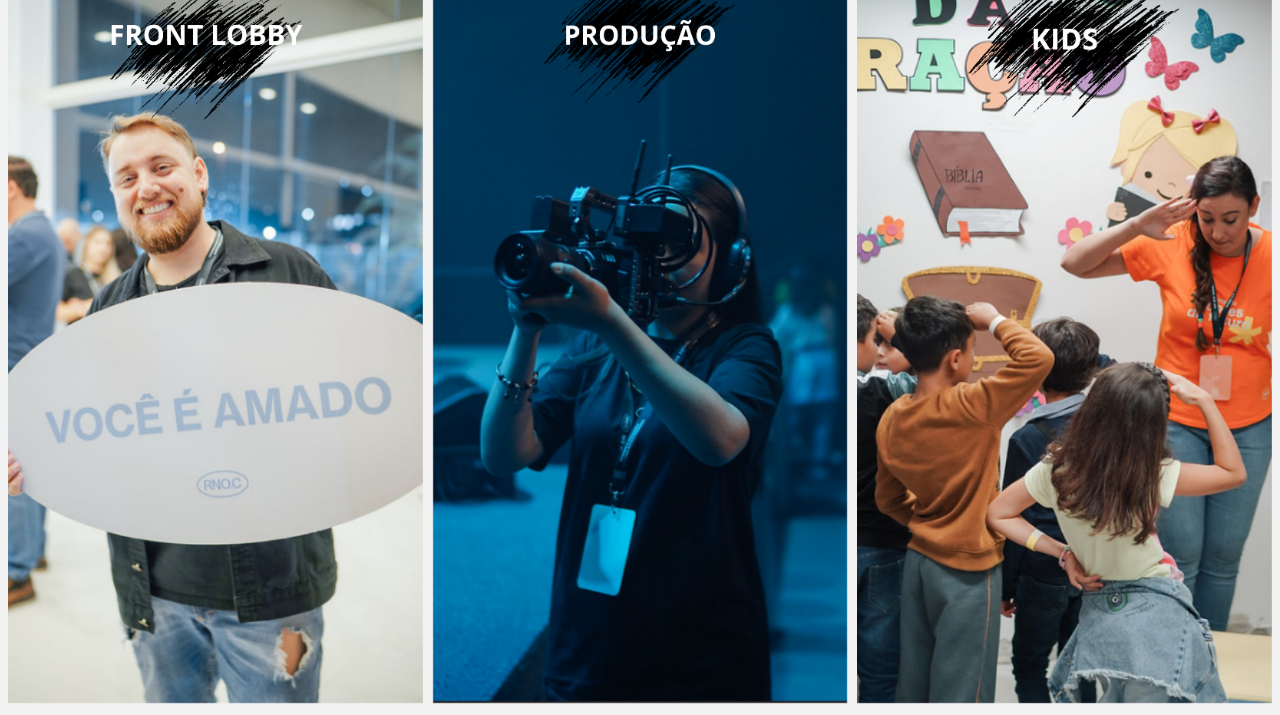
==== commit b1b7b21a: "novo.voluntario.index.html" ====
--- a/novo.voluntario.index.html
+++ b/novo.voluntario.index.html
@@ -10,7 +10,7 @@
    <link rel="stylesheet" href="reset.css">
    <link href="https://fonts.googleapis.com/css2?family=Poppins:wght@500;600;700&display=swap" rel="stylesheet">
    <link rel="stylesheet" href="https://cdn.jsdelivr.net/npm/swiper@10/swiper-bundle.min.css" />
-   <link rel="stylesheet" href="../Volunteers Manager System.css/Styles/styles.mobile.css">
+   <link rel="stylesheet" href="styles.mobile.css">
    <link rel="stylesheet" href="header.css">
    <link rel="icon" type="image/icon" href="Favicon-Reino.png">
 
--- a/styles.mobile.css
+++ b/styles.mobile.css
@@ -0,0 +1,19 @@
+@import url("styles/header.css");
+@import url("styles.banner.css");
+@import url("carrossel.css");
+:root{
+    --Cor-de-fundo:#f2f2f2;
+    --Azul:rgb(135, 217, 241);
+    --laranja:orange;
+    --preto: black;
+    --marron:#9e735f;
+    --fonte-principal:"roboto";
+}
+body{
+    background-color: var(--Cor-de-fundo);
+    font-family: var(--fonte-principal);
+    font-size: 16px;
+    font-weight: 300;
+    font-display: swap;
+    
+}--- a/header.css
+++ b/header.css
@@ -1,7 +1,7 @@
 .cabecalho__menu-hamburger{
        width: 35px;
        height:35px;
-       background-image: url("../imagens/menu-hamburger.png");
+       background-image: url("menu-hamburger.png");
        background-repeat: no-repeat;
        background-position: center;
        display:inline-block;
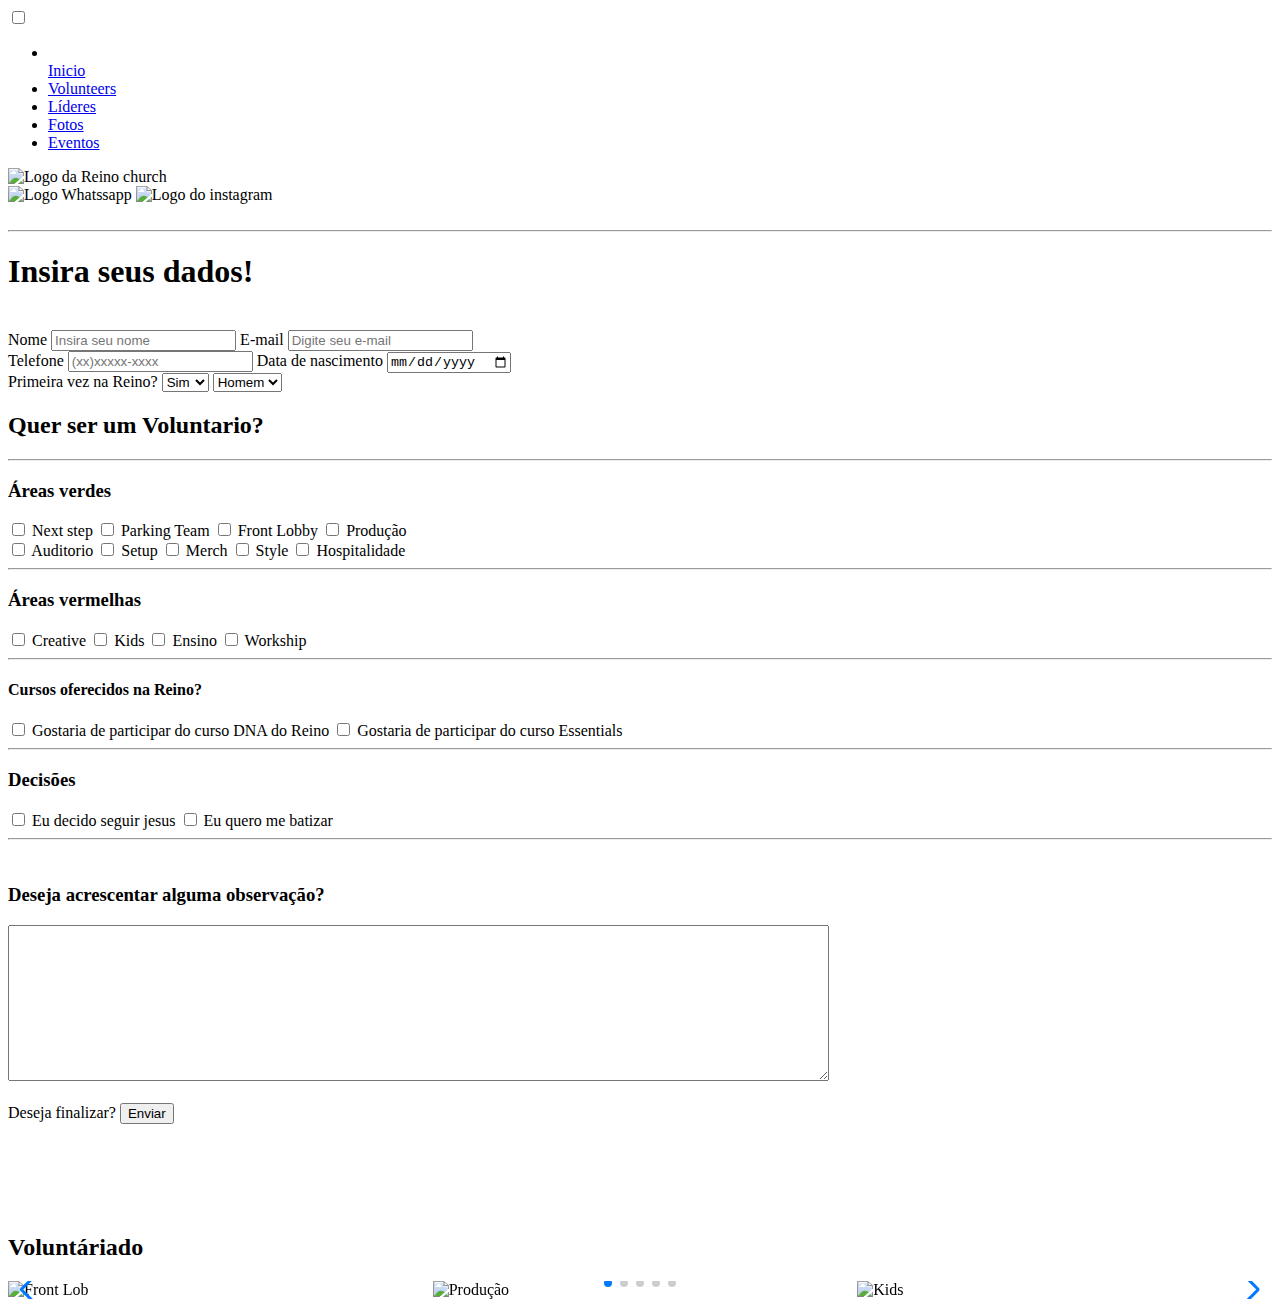
==== commit 61cf58a7: "Add files via upload" ====
--- a/novo.voluntario.index.html
+++ b/novo.voluntario.index.html
@@ -10,9 +10,9 @@
    <link rel="stylesheet" href="reset.css">
    <link href="https://fonts.googleapis.com/css2?family=Poppins:wght@500;600;700&display=swap" rel="stylesheet">
    <link rel="stylesheet" href="https://cdn.jsdelivr.net/npm/swiper@10/swiper-bundle.min.css" />
-   <link rel="stylesheet" href="styles.mobile.css">
-   <link rel="stylesheet" href="header.css">
-   <link rel="icon" type="image/icon" href="Favicon-Reino.png">
+   <link rel="stylesheet" href="../Volunteers Manager System.css/Styles/styles.mobile.css">
+   <link rel="stylesheet" href="../Volunteers Manager System.css/Styles/header.css">
+   <link rel="icon" type="image/icon" href="../Volunteers Manager System.css/imagens/Favicon-Reino.png">
 
 </head>
 
@@ -42,13 +42,13 @@
                <a href="#" class="lista-menu__link">Eventos</a>
             </li>
          </ul>
-         <img src="Logo-reino.png" class="container_imagem"
+         <img src="../Volunteers Manager System.css/imagens/Logo-reino.png" class="container_imagem"
             alt="Logo da Reino church"></imag>
       </div>
       <div class="container">
 
-         <img src="Whatssapp.png" class="acesso" alt="Logo Whatssapp">
-         <img src="Log.insta.png" class="container_imagem tamanho_logo"
+         <img src="../Volunteers Manager System.css/imagens/Whatssapp.png" class="acesso" alt="Logo Whatssapp">
+         <img src="../Volunteers Manager System.css/imagens/Log.insta.png" class="container_imagem tamanho_logo"
             alt="Logo do instagram">
 
 
@@ -61,22 +61,22 @@
       <h1> Insira seus dados! </h1>
       <br>
 
-      <form class="formulario" action="https://api.sheetmonkey.io/form/mSFvk3UHHxduAbb7v1hV99" method="post">
-        
+      <form class="form" action="https://api.sheetmonkey.io/form/mSFvk3UHHxduAbb7v1hV99" method="post">
+
          <label>
-         <span>Nome</span>
-         <input type="text" name="Nome">
+            <span>Nome</span>
+            <input type="text" name="Nome" placeholder="Insira seu nome">
          </label>
 
          <label>E-mail</label>
-         <input type="email"  name="email" e-mail="E-mail">
-         
+         <input type="email" name="E-mail" e-mail="E-mail" placeholder="Digite seu e-mail">
+
          <br>
          <label for="telefone">Telefone </label>
-         <input type="number"  name="Telefone" number="telefone" required placeholder="(xx)xxxxx-xxxx">
+         <input type="number" name="Telefone" number="telefone" required placeholder="(xx)xxxxx-xxxx">
 
          <label for="Data de aniversário"> Data de nascimento </label>
-         <input type="date" name="data de aniversário" value="Data de aniversário">
+         <input type="date" name="Data de aniversário" value="Data de aniversário">
 
          <br>
          <label for="primeira vez" class="escolha"> Primeira vez na Reino? </label>
@@ -94,46 +94,63 @@
          </h2>
          <hr>
          <h3> Áreas verdes</h3>
-
-
-         <input type="radio" id="Next step" name="Volunteers" value="Next step">
+         <input type="checkbox" id="Next step" name="Volunteers" value="Next step">
          <label for="Merch"> Next step </label>
-         <input type="radio" id="Parking Team" name="Volunteers" value="Parking team">
+         <input type="checkbox" id="Parking Team" name="Volunteers" value="Parking team">
          <label for="Paaking team"> Parking Team </label>
-         <input type="radio" id="Front Lobby" name="Volunteers" value="Front Lobby">
+         <input type="checkbox" id="Front Lobby" name="Volunteers" value="Front Lobby">
          <label for="Front Lobby"> Front Lobby </label>
-         <input type="radio" id="Produção" name="Volunteers" value="Produção">
+         <input type="checkbox" id="Produção" name="Volunteers" value="Produção">
          <label for="Produção"> Produção </label>
          <br>
-         <input type="radio" id="Auditorio" name="Volunteers" value="Auditorio">
+         <input type="checkbox" id="Auditorio" name="Volunteers" value="Auditorio">
          <label for="Auditorio"> Auditorio </label>
-         <input type="radio" id="Setup" name="Volunteers" value="Setup">
+         <input type="checkbox" id="Setup" name="Volunteers" value="Setup">
          <label for="Setup"> Setup </label>
-         <input type="radio" id="Merch" name="Volunteers" value="Merch">
+         <input type="checkbox" id="Merch" name="Volunteers" value="Merch">
          <label for="Merch"> Merch </label>
-         <input type="radio" id="Style" name="Volunteers" value="Style">
+         <input type="checkbox" id="Style" name="Volunteers" value="Style">
          <label for="Merch"> Style </label>
+         <input type="checkbox" id="Hospitalidade" name="Volunteers" value="Hospitalidade">
+         <label for="Hospitalidade"> Hospitalidade </label>
 
          <hr>
          <h3> Áreas vermelhas</h3>
-         <input type="radio" id="Creative" name="Volunteers" value="Creative">
+         <input type="checkbox" name="Volunteers" value="Creative">
          <label for="Creative"> Creative </label>
-         <input type="radio" id="Workship" name="volunteers" value="Workship">
+         <input type="checkbox" name="Volunteers" value="Kids">
+         <label for="Kids"> Kids </label>
+         <input type="checkbox" name="Volunteers" value="Ensino">
+         <label for="Ensino"> Ensino </label>
+         <input type="checkbox" name="volunteers" value="Workiship">
          <label for="Workiship"> Workship </label>
-         <input type="radio" id="Kids" name="Volunteers" value="Kids">
-         <label for="Kids"> Kids </label>
-         <input type="radio" id="Ensino" name="Volunteers" value="ensino">
-         <label for="Ensino"> Ensino </label>
-
-         <br>
+
+         <br>
+         <hr>
+         <h4>Cursos oferecidos na Reino?</h4>
+         <input type="checkbox" name="Cursos" value="Deseja o DNA">
+         <label for="Aceito a jesus"> Gostaria de participar do curso DNA do Reino </label>
+         <input type="checkbox" name="Cursos" value="Deseja o Essentials">
+         <label for="Batismo"> Gostaria de participar do curso Essentials </label>
+         <hr>
          <h3>Decisões</h3>
-         <input type="radio" id="Aceito a jesus" name="Aceito a jesus" value="Sim">
+         <input type="checkbox" name="Aceito a jesus" value="Sim">
          <label for="Aceito a jesus"> Eu decido seguir jesus </label>
-         <input type="radio" id="Batismo" name="Deseja se batizar" value="Desejo me batizar">
+         <input type="checkbox" name="Deseja se batizar" value="Desejo me batizar">
          <label for="Batismo"> Eu quero me batizar </label>
          <br>
+         <hr>
+         <br>
+             <h3>Deseja acrescentar alguma observação?</h3>
+             <textarea cols="100px" rows="10px" name="Observação"> </textarea>
+
+
+
+         <br>
+         <br>
          <label for="submition">Deseja finalizar?</label>
-         <input type="submit" value="Enviar" class="button-submition">
+      
+         <input type="submit" value="Enviar" onclick="cadastroRealizado()" class="button-submition">
 
 
       </form>
@@ -156,20 +173,20 @@
          <div class="swiper-pagination"></div>
          <div class="swiper-wrapper">
 
-            <div class="swiper-slide"><img src="FRONT LOB.png"
+            <div class="swiper-slide"><img src="../Volunteers Manager System.css/imagens/Imagens Grupos/FRONT LOB.png"
                   alt="Front Lob"></div>
-            <div class="swiper-slide"><img src="PRODUÇÃO.png"
+            <div class="swiper-slide"><img src="../Volunteers Manager System.css/imagens/Imagens Grupos/PRODUÇÃO.png"
                   alt="Produção"></div>
-            <div class="swiper-slide"><img src="KIDS.png"
+            <div class="swiper-slide"><img src="../Volunteers Manager System.css/imagens/Imagens Grupos/KIDS.png"
                   alt="Kids"></div>
-            <div class="swiper-slide"><img src="LÍDERES.png"
+            <div class="swiper-slide"><img src="../Volunteers Manager System.css/imagens/Imagens Grupos/LÍDERES.png"
                   alt="Líderes"></div>
             <div class="swiper-slide"><img
-                  src="HOSPITALIDADE.png" alt="HOSPITALIDADE">
+                  src="../Volunteers Manager System.css/imagens/Imagens Grupos/HOSPITALIDADE.png" alt="HOSPITALIDADE">
             </div>
-            <div class="swiper-slide"><img src="WORSHIP.png"
+            <div class="swiper-slide"><img src="../Volunteers Manager System.css/imagens/Imagens Grupos/WORSHIP.png"
                   alt="Workship"></div>
-            <div class="swiper-slide"><img src="WORSHIP2.png"
+            <div class="swiper-slide"><img src="../Volunteers Manager System.css/imagens/Imagens Grupos/WORSHIP2.png"
                   alt="Workship"></div>
 
 
@@ -200,7 +217,7 @@
    <a href="" class="botoes__ancora"> Clique aqui para agendar</a>
  </div>
  -->
- 
+
    </section>
    <script>
       function getAge(birth) {
@@ -241,6 +258,29 @@
          },
       });
    </script>
+   <script>
+      function cadastroRealizado() {
+         alert("Dados enviados com Sucesso!");
+      }
+   </script>
+
+   <script>
+      jQuery(function () {
+
+         jQuery("form").submit(function () {
+
+            var dados = jQuery(this).serialize();
+
+            jQuery.ajax({
+               url: "https://api.sheetmonkey.io/form/mSFvk3UHHxduAbb7v1hV99",
+               data: dados,
+               type: 'checkbox'
+            });
+
+         });
+
+      });
+   </script>
 </body>
 
-</html>
+</html>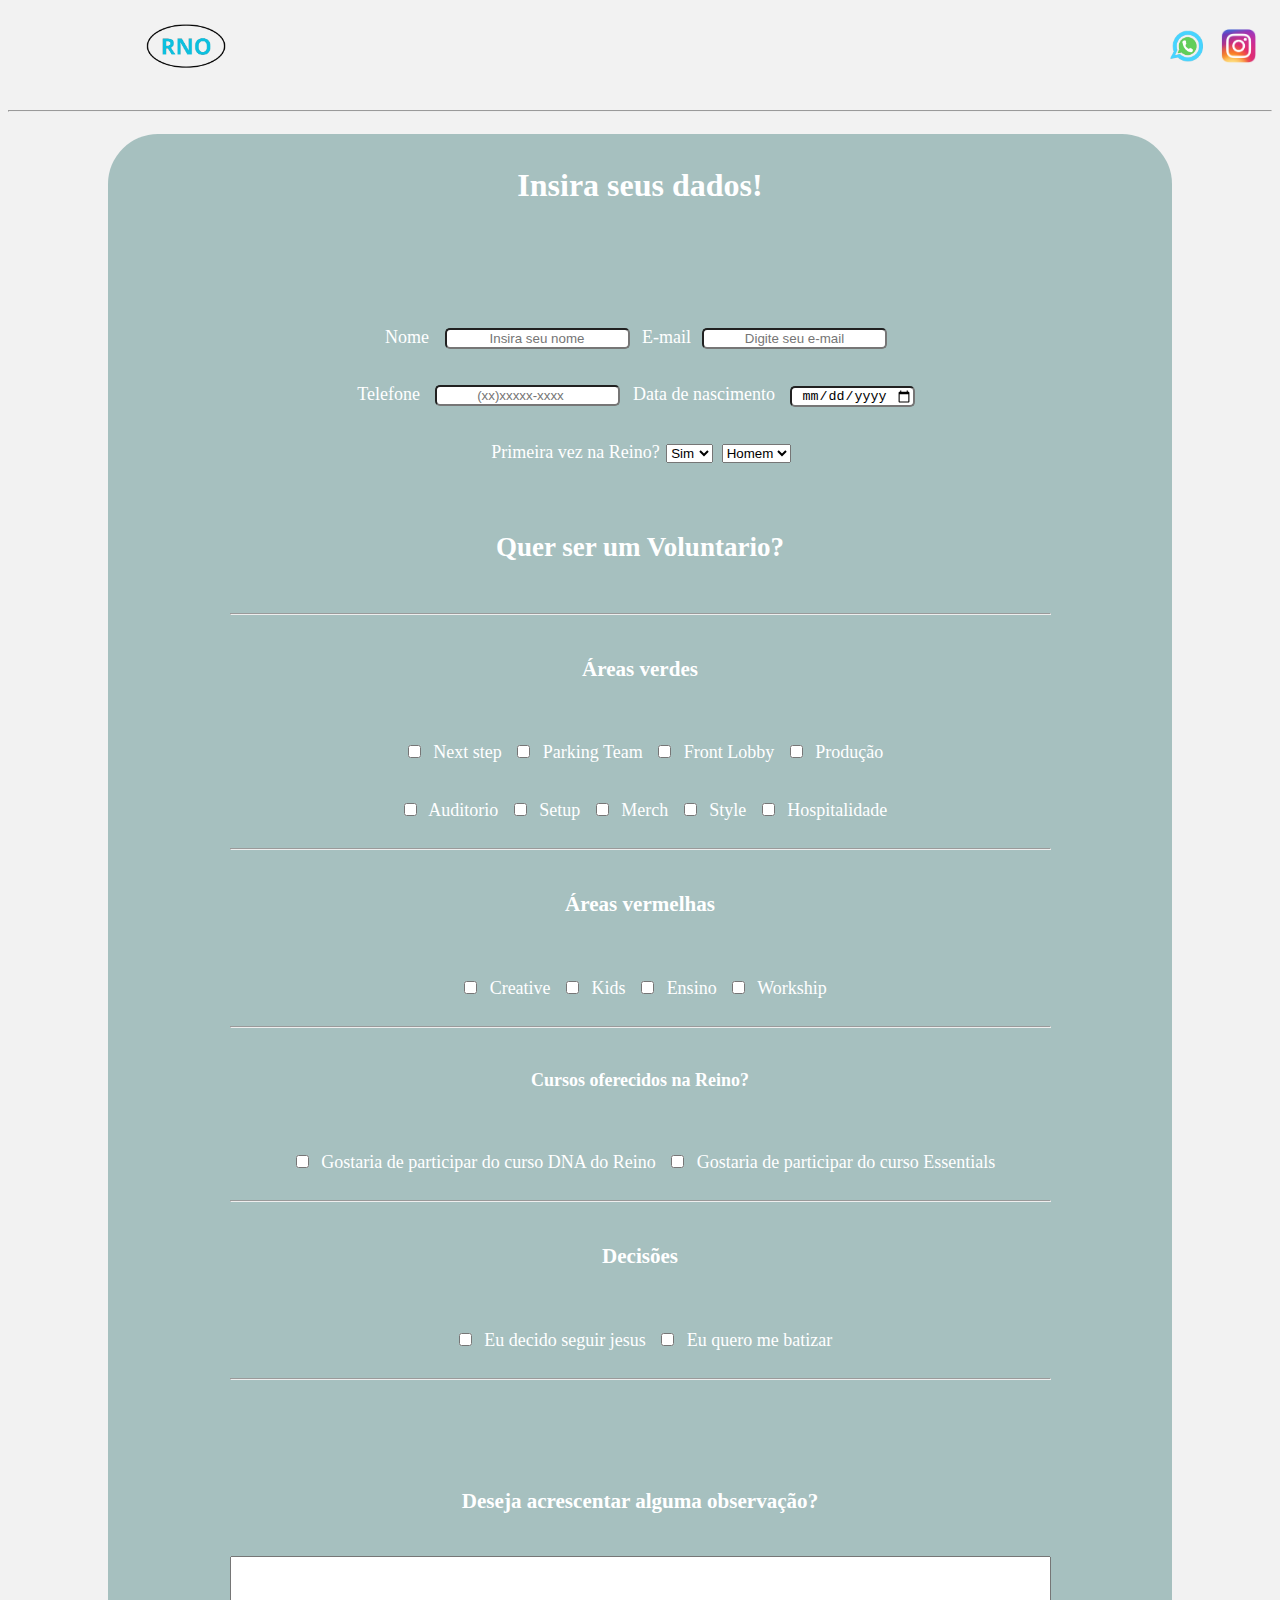
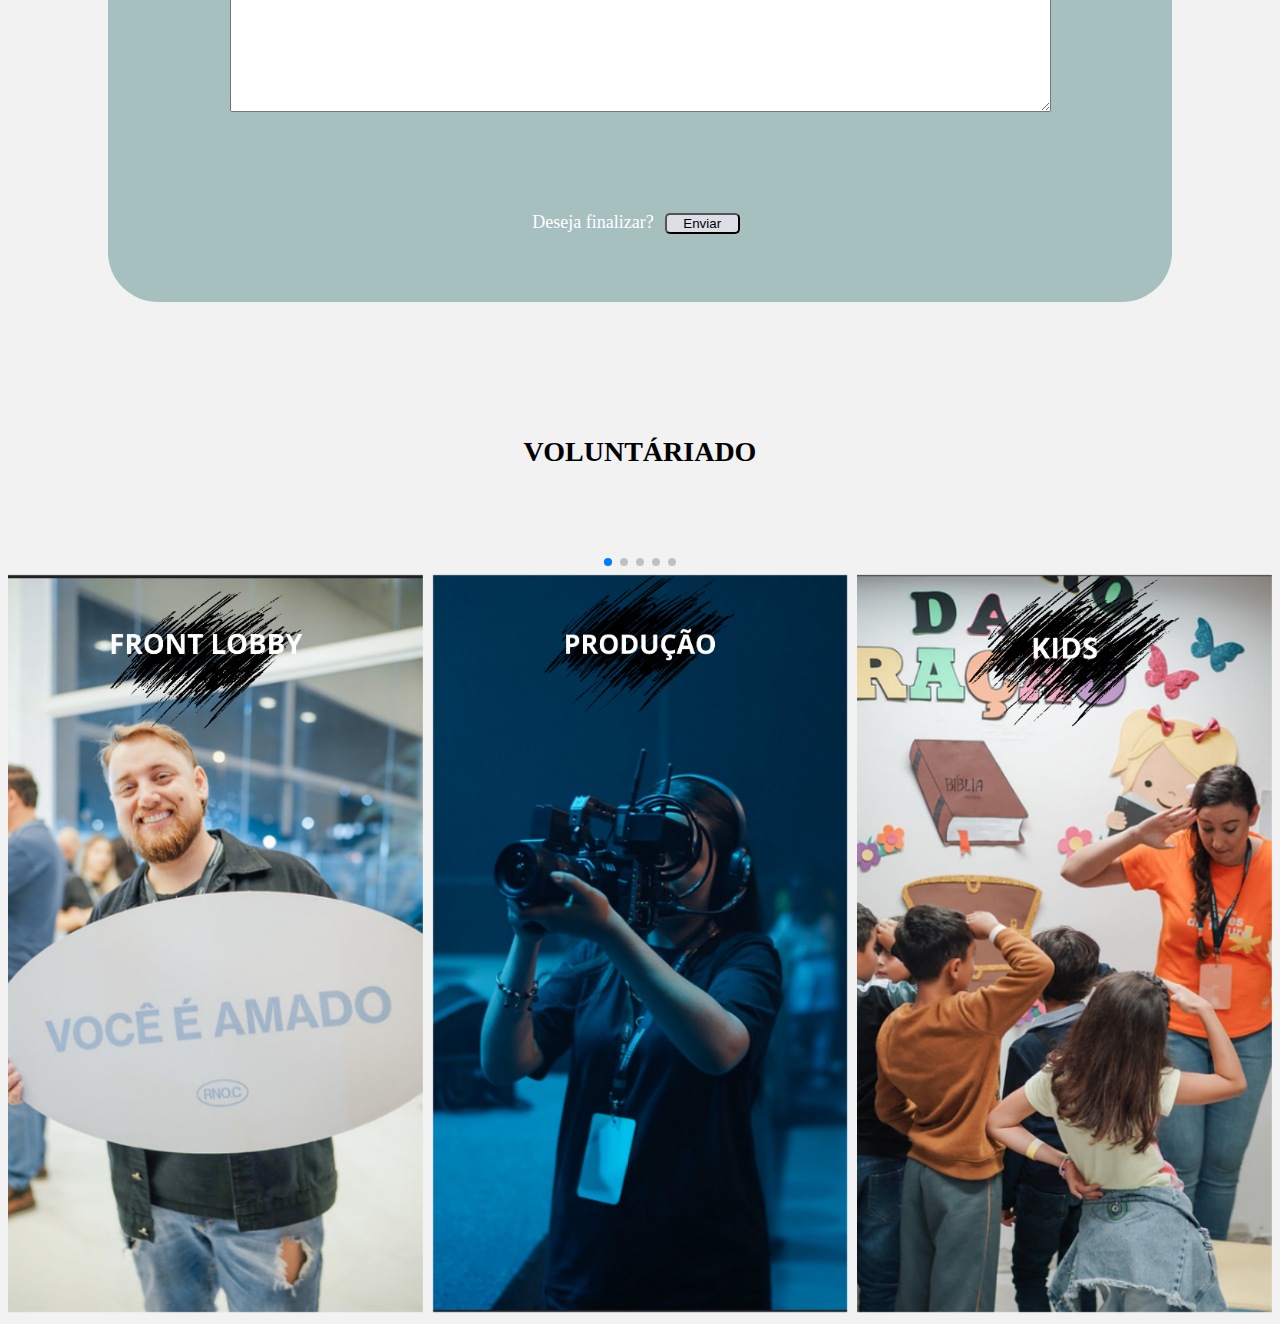
==== commit aa2df762: "novo.voluntario.index.html" ====
--- a/novo.voluntario.index.html
+++ b/novo.voluntario.index.html
@@ -10,9 +10,9 @@
    <link rel="stylesheet" href="reset.css">
    <link href="https://fonts.googleapis.com/css2?family=Poppins:wght@500;600;700&display=swap" rel="stylesheet">
    <link rel="stylesheet" href="https://cdn.jsdelivr.net/npm/swiper@10/swiper-bundle.min.css" />
-   <link rel="stylesheet" href="../Volunteers Manager System.css/Styles/styles.mobile.css">
-   <link rel="stylesheet" href="../Volunteers Manager System.css/Styles/header.css">
-   <link rel="icon" type="image/icon" href="../Volunteers Manager System.css/imagens/Favicon-Reino.png">
+   <link rel="stylesheet" href="styles.mobile.css">
+   <link rel="stylesheet" href="header.css">
+   <link rel="icon" type="image/icon" href="Favicon-Reino.png">
 
 </head>
 
@@ -42,13 +42,13 @@
                <a href="#" class="lista-menu__link">Eventos</a>
             </li>
          </ul>
-         <img src="../Volunteers Manager System.css/imagens/Logo-reino.png" class="container_imagem"
+         <img src="Logo-reino.png" class="container_imagem"
             alt="Logo da Reino church"></imag>
       </div>
       <div class="container">
 
-         <img src="../Volunteers Manager System.css/imagens/Whatssapp.png" class="acesso" alt="Logo Whatssapp">
-         <img src="../Volunteers Manager System.css/imagens/Log.insta.png" class="container_imagem tamanho_logo"
+         <img src="Whatssapp.png" class="acesso" alt="Logo Whatssapp">
+         <img src="Log.insta.png" class="container_imagem tamanho_logo"
             alt="Logo do instagram">
 
 
@@ -173,20 +173,20 @@
          <div class="swiper-pagination"></div>
          <div class="swiper-wrapper">
 
-            <div class="swiper-slide"><img src="../Volunteers Manager System.css/imagens/Imagens Grupos/FRONT LOB.png"
+            <div class="swiper-slide"><img src="FRONT LOB.png"
                   alt="Front Lob"></div>
-            <div class="swiper-slide"><img src="../Volunteers Manager System.css/imagens/Imagens Grupos/PRODUÇÃO.png"
+            <div class="swiper-slide"><img src="PRODUÇÃO.png"
                   alt="Produção"></div>
-            <div class="swiper-slide"><img src="../Volunteers Manager System.css/imagens/Imagens Grupos/KIDS.png"
+            <div class="swiper-slide"><img src="KIDS.png"
                   alt="Kids"></div>
-            <div class="swiper-slide"><img src="../Volunteers Manager System.css/imagens/Imagens Grupos/LÍDERES.png"
+            <div class="swiper-slide"><img src="LÍDERES.png"
                   alt="Líderes"></div>
             <div class="swiper-slide"><img
-                  src="../Volunteers Manager System.css/imagens/Imagens Grupos/HOSPITALIDADE.png" alt="HOSPITALIDADE">
+                  src="HOSPITALIDADE.png" alt="HOSPITALIDADE">
             </div>
-            <div class="swiper-slide"><img src="../Volunteers Manager System.css/imagens/Imagens Grupos/WORSHIP.png"
+            <div class="swiper-slide"><img src="WORSHIP.png"
                   alt="Workship"></div>
-            <div class="swiper-slide"><img src="../Volunteers Manager System.css/imagens/Imagens Grupos/WORSHIP2.png"
+            <div class="swiper-slide"><img src="WORSHIP2.png"
                   alt="Workship"></div>
 
 
@@ -283,4 +283,4 @@
    </script>
 </body>
 
-</html>+</html>
--- a/styles.mobile.css
+++ b/styles.mobile.css
@@ -0,0 +1,19 @@
+@import url("styles/header.css");
+@import url("styles.banner.css");
+@import url("carrossel.css");
+:root{
+    --Cor-de-fundo:#f2f2f2;
+    --Azul:rgb(135, 217, 241);
+    --laranja:orange;
+    --preto: black;
+    --marron:#9e735f;
+    --fonte-principal:"roboto";
+}
+body{
+    background-color: var(--Cor-de-fundo);
+    font-family: var(--fonte-principal);
+    font-size: 16px;
+    font-weight: 300;
+    font-display: swap;
+    
+}--- a/header.css
+++ b/header.css
@@ -0,0 +1,152 @@
+.cabecalho__menu-hamburger{
+       width: 35px;
+       height:35px;
+       background-image: url("../imagens/menu-hamburger.png");
+       background-repeat: no-repeat;
+       background-position: center;
+       display:inline-block;
+       margin: 0px 0px 0px 10px;
+}
+
+.cabecalho{
+       
+       background-color: var(--cor-de-fundo);
+       display: flex;
+       justify-content: space-between;
+       align-items: center;
+       position: relative; /** permite inserir outros atributos a botar pra cima pra baixo **/
+       width: -880px;
+}
+.container{
+       display: flex;
+       align-items: center;
+       background-color: var(--cor-de-fundo);
+}
+
+.container_imagem{
+       padding: 1em;
+       text-align: center;
+       width: 80px;
+       
+      
+}.Logo-reino{
+       width: 85px;
+       margin: 0px 0px 0px 15px;
+}
+.welcome{
+       width: 80px;
+       margin: 0px 0px 0px -50px;
+}
+
+.tamanho_logo,.acesso{
+       width: 35px;
+       
+       
+}
+.lista-menu{
+       display: none;
+       position: absolute; /** determina quem vem antes de depois da posição do menu **/
+       top: 84%; /* serve para descer a lista do menu */
+       width: 30vw;
+       margin: 0px 0px 0px -40px;
+       list-style-type: none;
+       background-color: var(--Cor-de-fundo);
+}
+
+.container__botao:checked~ .lista-menu{
+       display: block; /** o ~ usado serve como condicionador ***/
+}
+
+ .lista-menu__item{
+    padding: 1em;
+    background-color: var(--branco);
+}
+
+.lista-menu__titulo{
+       color: var(--laranja);
+       font-weight: 600;
+	   text-decoration:none;
+	   text-transform: uppercase;
+	   margin: 0px 0px 0px 10.1px;
+} 
+
+.lista-menu__link{
+       color: var(--preto);
+       -webkit-background-clip: text;
+       -webkit-animation-fill-color:transparent;
+       background-clip: text;
+       text-transform: uppercase;
+       text-decoration: none;
+}
+
+.container__botao{
+       display: none;
+}
+
+.Volunteers{
+	background-color:#a6c0bf;
+	border-radius: 50px;
+	text-align:center;
+	align-items:center;
+	color: white;
+	line-height: 3.2;
+	box-shadow: blue;
+	text-decoration:none;
+	margin: 0px 100px 0px 100px;
+	
+}
+.button{
+	
+	text-decoration:none;
+	border-radius: 5px;
+	text-align:center;
+	color:white;
+	display:inline-block;
+	font-size:16px;
+	margin: 4px 2px;
+	
+	
+}
+.bnt1{
+	background-color:white;
+	color:black;
+	border-radius: 5px;
+	text-decoration: none;
+	margin: 3px 8px;
+	cursor:pointer;
+	display:inline-block;
+}
+.bnt1:hover{
+	background-color:#a6c0bf;
+}
+.form{
+       display: inline-table;
+       text-align: center;
+       font-size: large;
+}
+.form label{
+       display: inline-flexbox;
+       text-align: center;
+}
+.form input{
+
+       margin: 0px 8px 0px 11px;
+       border-radius: 5px;
+       text-align: center;
+       size: 50px;
+       
+       
+       
+}
+.escolha{
+       padding: 2px 2px;
+}
+.h2{
+       border:2px #fff;
+       
+}
+.button-submition{
+       width: 75px;
+       background-color: rgb(222, 222, 231);
+       
+}
